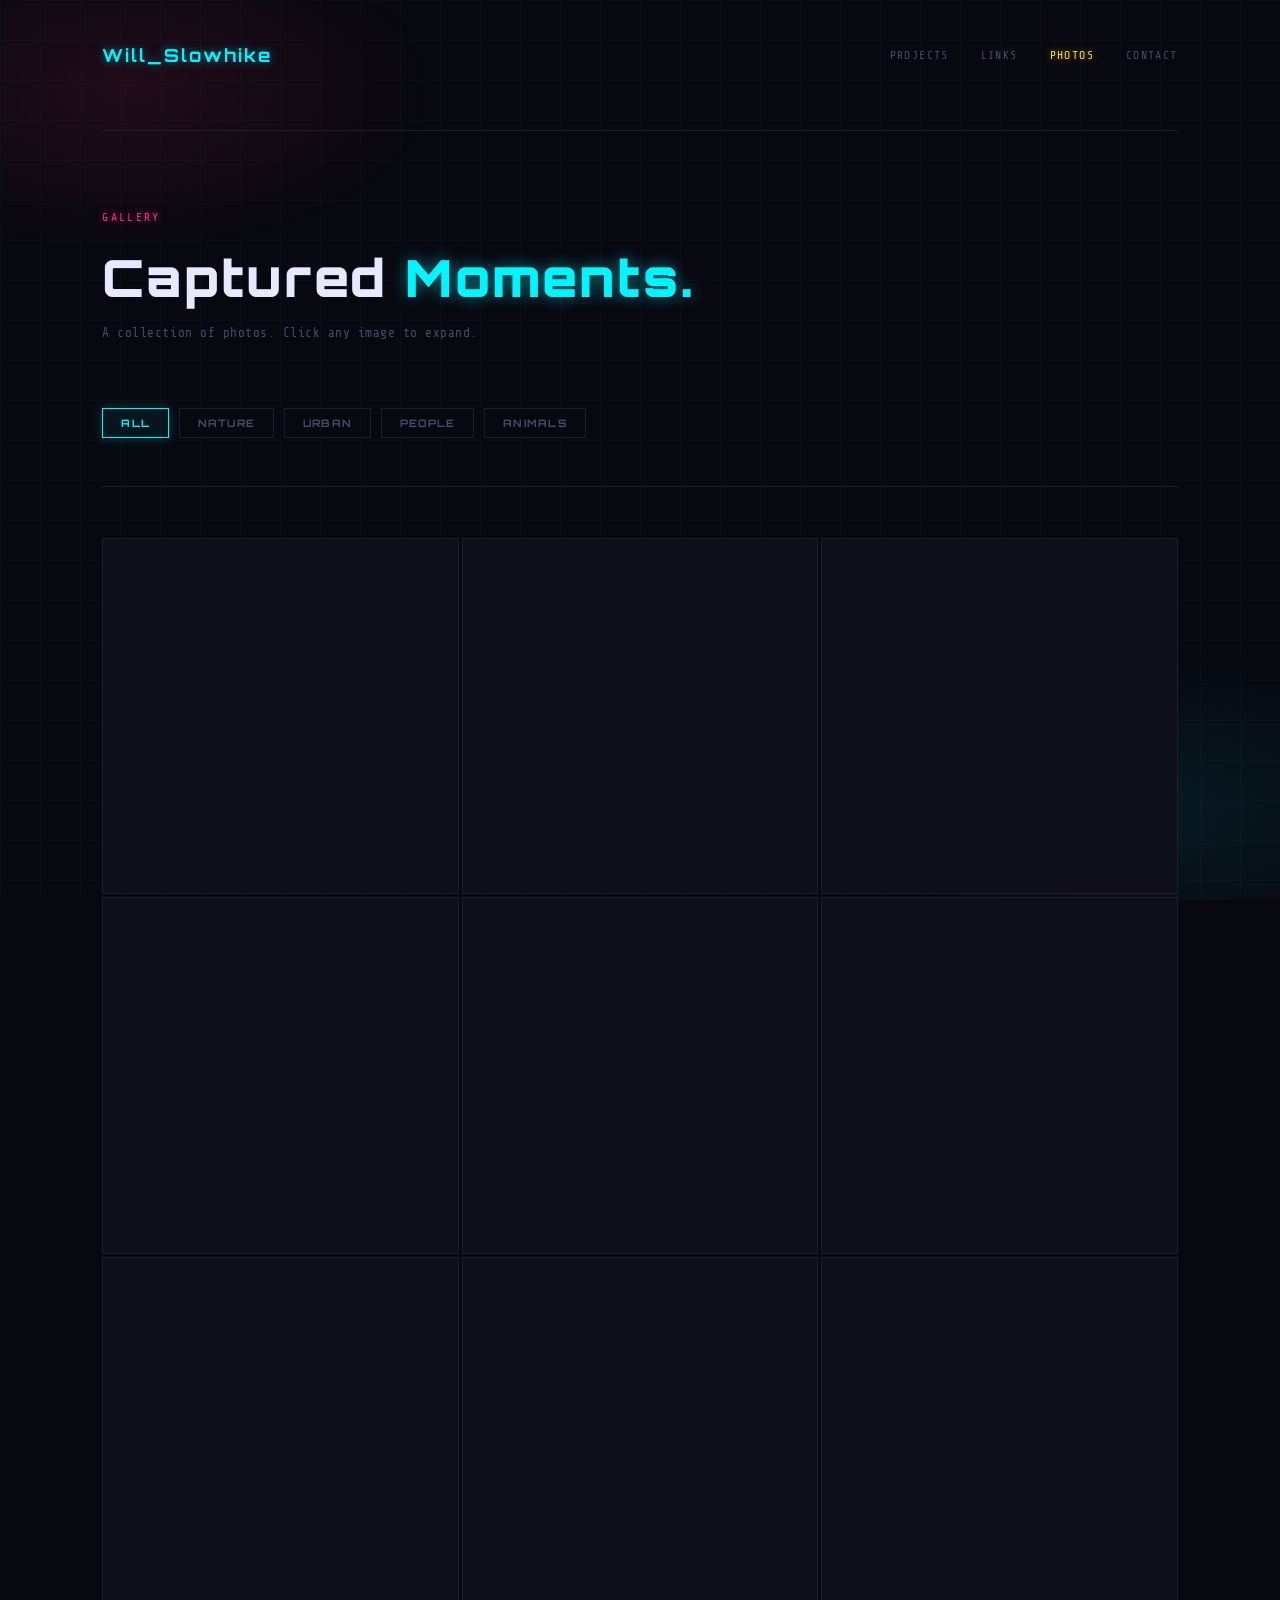
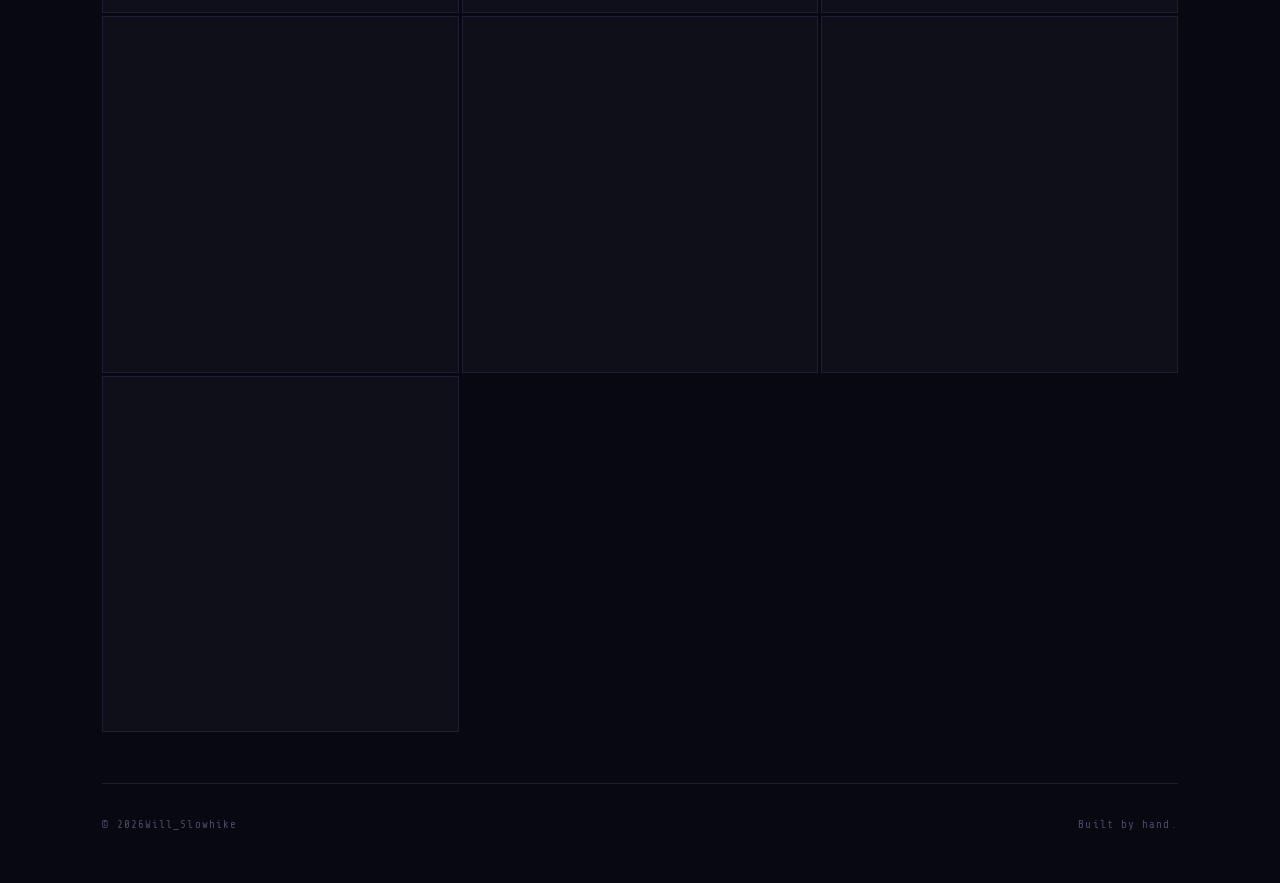
==== photos.html @ 3ff36a88 "Adjust EXIF layout: align gear and settings Update photos.html CSS to stop .exif-gear from stretchin" ====
<!DOCTYPE html>
<html lang="en">
<head>
  <meta charset="UTF-8" />
  <meta name="viewport" content="width=device-width, initial-scale=1.0" />
  <title>Photos — Will Slowhike</title>
  <link rel="preconnect" href="https://fonts.googleapis.com" />
  <link rel="preconnect" href="https://fonts.gstatic.com" crossorigin />
  <link href="https://fonts.googleapis.com/css2?family=Share+Tech+Mono&family=Orbitron:wght@400;700;900&display=swap" rel="stylesheet" />
  <style>
    *, *::before, *::after { box-sizing: border-box; margin: 0; padding: 0; }

    :root {
      --bg:      #080810;
      --surface: #0f0f1a;
      --border:  #1e1e32;
      --cyan:    #00f5ff;
      --pink:    #ff2d78;
      --yellow:  #ffe600;
      --green:   #39ff14;
      --text:    #e8e8ff;
      --dim:     #4a4a6a;
    }

    html { scroll-behavior: smooth; }

    body {
      background: var(--bg);
      color: var(--text);
      font-family: 'Share Tech Mono', monospace;
      font-size: clamp(13px, 1.1vw, 16px);
      line-height: 1.7;
      min-height: 100vh;
    }

    /* ── Animated grid ── */
    body::before {
      content: '';
      position: fixed;
      inset: 0;
      background-image:
        linear-gradient(rgba(0,245,255,0.03) 1px, transparent 1px),
        linear-gradient(90deg, rgba(0,245,255,0.03) 1px, transparent 1px);
      background-size: 40px 40px;
      animation: gridMove 20s linear infinite;
      pointer-events: none;
      z-index: 0;
    }

    /* ── Corner glow orbs ── */
    body::after {
      content: '';
      position: fixed;
      inset: 0;
      background:
        radial-gradient(ellipse 40% 30% at 10% 10%, rgba(255,45,120,0.10) 0%, transparent 60%),
        radial-gradient(ellipse 40% 30% at 90% 90%, rgba(0,245,255,0.08) 0%, transparent 60%);
      pointer-events: none;
      z-index: 0;
    }

    @keyframes gridMove {
      from { background-position: 0 0; }
      to   { background-position: 40px 40px; }
    }

    /* ── Layout ── */
    .site-wrapper {
      max-width: clamp(700px, 90vw, 1300px);
      margin: 0 auto;
      padding: 0 clamp(16px, 3vw, 48px);
      position: relative;
      z-index: 1;
    }

    /* ── Nav ── */
    nav {
      display: flex;
      justify-content: space-between;
      align-items: center;
      padding: 40px 0 60px;
      border-bottom: 1px solid var(--border);
      opacity: 0;
      animation: fadeUp 0.6s ease forwards;
    }

    .nav-name {
      font-family: 'Orbitron', monospace;
      font-size: clamp(14px, 1.4vw, 20px);
      font-weight: 700;
      letter-spacing: 0.12em;
      color: var(--cyan);
      text-decoration: none;
      text-shadow: 0 0 10px rgba(0,245,255,0.5);
    }

    .nav-links {
      display: flex;
      gap: clamp(16px, 2.5vw, 32px);
      list-style: none;
    }

    .nav-links a {
      color: var(--dim);
      text-decoration: none;
      font-size: clamp(10px, 0.9vw, 13px);
      letter-spacing: 0.12em;
      text-transform: uppercase;
      transition: color 0.2s, text-shadow 0.2s;
    }

    .nav-links a:hover {
      color: var(--cyan);
      text-shadow: 0 0 8px rgba(0,245,255,0.6);
    }

    .nav-links a.active {
      color: var(--yellow);
      text-shadow: 0 0 8px rgba(255,230,0,0.5);
    }

    /* ── Page header ── */
    .page-header {
      padding: clamp(40px, 6vw, 88px) 0 clamp(32px, 5vw, 64px);
      opacity: 0;
      animation: fadeUp 0.6s ease 0.1s forwards;
    }

    .page-label {
      font-size: clamp(10px, 0.9vw, 13px);
      letter-spacing: 0.2em;
      text-transform: uppercase;
      color: var(--pink);
      text-shadow: 0 0 8px rgba(255,45,120,0.6);
      margin-bottom: 20px;
    }

    .page-header h1 {
      font-family: 'Orbitron', monospace;
      font-size: clamp(24px, 4vw, 56px);
      font-weight: 900;
      letter-spacing: 0.04em;
      color: var(--text);
      line-height: 1.15;
      margin-bottom: 16px;
    }

    .page-header h1 em {
      font-style: normal;
      color: var(--cyan);
      text-shadow: 0 0 16px rgba(0,245,255,0.5);
    }

    .page-desc {
      font-size: clamp(12px, 1vw, 15px);
      color: var(--dim);
      letter-spacing: 0.04em;
    }

    /* ── Filter bar ── */
    .filter-bar {
      display: flex;
      gap: 10px;
      flex-wrap: wrap;
      padding: 0 0 48px;
      border-bottom: 1px solid var(--border);
      opacity: 0;
      animation: fadeUp 0.6s ease 0.2s forwards;
    }

    .filter-btn {
      font-family: 'Orbitron', monospace;
      font-size: clamp(9px, 0.8vw, 12px);
      font-weight: 700;
      letter-spacing: 0.12em;
      text-transform: uppercase;
      padding: clamp(5px, 0.6vw, 9px) clamp(12px, 1.4vw, 20px);
      border: 1px solid var(--border);
      background: transparent;
      color: var(--dim);
      cursor: pointer;
      transition: all 0.2s;
    }

    .filter-btn:hover {
      border-color: var(--cyan);
      color: var(--cyan);
      box-shadow: 0 0 10px rgba(0,245,255,0.2);
    }

    .filter-btn.active {
      border-color: var(--cyan);
      color: var(--cyan);
      background: rgba(0,245,255,0.06);
      box-shadow: 0 0 12px rgba(0,245,255,0.25);
    }

    /* ── Photo grid ── */
    .photo-grid {
      display: grid;
      grid-template-columns: repeat(auto-fill, minmax(clamp(180px, 25vw, 360px), 1fr));
      gap: 3px;
      padding: clamp(32px, 4vw, 56px) 0;
      opacity: 0;
      animation: fadeUp 0.6s ease 0.3s forwards;
    }

    /* Photo cell */
    .photo-item {
      position: relative;
      aspect-ratio: 1 / 1;
      overflow: hidden;
      cursor: pointer;
      background: var(--surface);
      border: 1px solid var(--border);
    }

    /* Top accent line */
    .photo-item::before {
      content: '';
      position: absolute;
      top: 0; left: 0; right: 0;
      height: 2px;
      background: linear-gradient(90deg, var(--pink), var(--cyan));
      opacity: 0;
      transition: opacity 0.25s;
      z-index: 2;
    }

    .photo-item:hover::before { opacity: 1; }

    .photo-item img {
      width: 100%;
      height: 100%;
      object-fit: cover;
      display: block;
      transition: transform 0.4s ease, filter 0.3s ease, opacity 0.4s ease;
      filter: brightness(0.85) saturate(0.9);
      opacity: 0;
    }

    .photo-item img.loaded {
      opacity: 1;
    }

    .photo-item:hover img {
      transform: scale(1.06);
      filter: brightness(1) saturate(1.1);
    }

    /* Hover overlay */
    .photo-overlay {
      position: absolute;
      inset: 0;
      background: linear-gradient(
        to top,
        rgba(8,8,16,0.85) 0%,
        rgba(8,8,16,0.2) 50%,
        transparent 100%
      );
      opacity: 0;
      transition: opacity 0.3s;
      z-index: 1;
      display: flex;
      flex-direction: column;
      justify-content: flex-end;
      padding: 20px;
    }

    .photo-item:hover .photo-overlay { opacity: 1; }

    .photo-title {
      font-family: 'Orbitron', monospace;
      font-size: clamp(10px, 0.9vw, 13px);
      font-weight: 700;
      letter-spacing: 0.1em;
      color: var(--text);
      margin-bottom: 4px;
    }

    .photo-meta {
      font-size: clamp(9px, 0.75vw, 11px);
      color: var(--cyan);
      letter-spacing: 0.08em;
      text-shadow: 0 0 6px rgba(0,245,255,0.5);
    }

    /* Placeholder cells (no image yet) */
    .photo-item.empty {
      display: flex;
      align-items: center;
      justify-content: center;
      flex-direction: column;
      gap: 10px;
      cursor: default;
      border: 1px dashed #1e1e32;
    }

    .photo-item.empty .placeholder-icon {
      font-size: 22px;
      opacity: 0.15;
    }

    .photo-item.empty .placeholder-text {
      font-size: 10px;
      letter-spacing: 0.1em;
      text-transform: uppercase;
      color: var(--dim);
      opacity: 0.4;
    }

    /* ── Lightbox ── */
    .lightbox {
      position: fixed;
      inset: 0;
      background: rgba(8,8,16,0.96);
      z-index: 100;
      display: flex;
      align-items: center;
      justify-content: center;
      opacity: 0;
      pointer-events: none;
      transition: opacity 0.3s;
    }

    .lightbox.open {
      opacity: 1;
      pointer-events: all;
    }

    .lightbox-inner {
      position: relative;
      max-width: 90vw;
      max-height: 90vh;
      display: flex;
      flex-direction: column;
      align-items: center;
      gap: 16px;
    }

    .lightbox-inner img {
      max-width: 90vw;
      max-height: 78vh;
      object-fit: contain;
      border: 1px solid var(--border);
      box-shadow: 0 0 60px rgba(0,245,255,0.1), 0 0 120px rgba(255,45,120,0.06);
    }

    .lightbox-caption {
      text-align: center;
    }

    .lightbox-caption .photo-title {
      font-size: clamp(12px, 1.1vw, 16px);
      margin-bottom: 4px;
    }

    .lightbox-close {
      position: fixed;
      top: 28px;
      right: 32px;
      font-family: 'Orbitron', monospace;
      font-size: clamp(10px, 0.9vw, 13px);
      font-weight: 700;
      letter-spacing: 0.12em;
      color: var(--dim);
      background: transparent;
      border: 1px solid var(--border);
      padding: 8px 14px;
      cursor: pointer;
      transition: all 0.2s;
    }

    .lightbox-close:hover {
      color: var(--pink);
      border-color: var(--pink);
      box-shadow: 0 0 12px rgba(255,45,120,0.3);
    }

    /* ── EXIF bar ── */
    .exif-bar {
      display: flex;
      align-items: stretch;
      justify-content: space-between;
      gap: 20px;
      flex-wrap: wrap;
      padding: 12px 20px;
      border: 1px solid var(--border);
      background: rgba(0,245,255,0.03);
      width: 100%;
      max-width: 900px;
    }

    .exif-group {
      display: flex;
      align-items: center;
      gap: 12px;
      flex-wrap: wrap;
      justify-content: center;
      min-width: 0;
    }

    .exif-gear {
      justify-content: flex-end;
      margin-left: auto;
      flex: 0 1 auto;
    }

    .exif-settings {
      flex: 0 1 auto;
      justify-content: flex-start;
    }

    .exif-item {
      display: flex;
      flex-direction: column;
      align-items: center;
      gap: 3px;
    }

    .exif-label {
      font-size: clamp(8px, 0.7vw, 11px);
      letter-spacing: 0.18em;
      color: var(--dim);
      text-transform: uppercase;
    }

    .exif-value {
      font-family: 'Orbitron', monospace;
      font-size: clamp(11px, 1vw, 14px);
      font-weight: 700;
      color: var(--cyan);
      text-shadow: 0 0 8px rgba(0,245,255,0.4);
      letter-spacing: 0.06em;
    }

    .exif-divider {
      color: var(--border);
      font-size: 16px;
      margin-top: 6px;
    }

    .exif-camera .exif-value {
      color: var(--yellow);
      text-shadow: 0 0 8px rgba(255,230,0,0.3);
      font-size: 11px;
    }

    @media (max-width: 560px) {
      .exif-divider { display: none; }
      .exif-bar {
        gap: 16px;
        justify-content: center;
      }
      .exif-group {
        justify-content: center;
      }
      .exif-gear {
        justify-content: center;
      }
    }

    /* ── Footer ── */
    footer {
      border-top: 1px solid var(--border);
      padding: 32px 0 48px;
      display: flex;
      justify-content: space-between;
      align-items: center;
      font-size: clamp(10px, 0.85vw, 13px);
      color: var(--dim);
      letter-spacing: 0.1em;
      opacity: 0;
      animation: fadeUp 0.6s ease 0.45s forwards;
    }

    /* ── Animations ── */
    @keyframes fadeUp {
      from { opacity: 0; transform: translateY(16px); }
      to   { opacity: 1; transform: translateY(0); }
    }

    /* ── Responsive ── */

    /* Tablet (600–900px) */
    @media (max-width: 900px) {
      nav { padding: 28px 0 40px; }
      .page-header { padding: 40px 0 32px; }
    }

    /* Mobile (below 600px) */
    @media (max-width: 600px) {
      nav {
        flex-direction: column;
        align-items: flex-start;
        gap: 16px;
        padding: 24px 0 32px;
      }
      .nav-links { gap: 14px; flex-wrap: wrap; }
      .exif-divider { display: none; }
      .exif-bar {
        gap: 16px;
        justify-content: center;
      }
      .exif-group {
        justify-content: center;
      }
      .exif-gear {
        justify-content: center;
      }
    }
  </style>
</head>
<body>

  <div class="site-wrapper">

    <!-- Nav -->
    <nav>
      <a class="nav-name" href="index.html">Will_Slowhike</a>
      <ul class="nav-links">
        <li><a href="index.html#projects">Projects</a></li>
        <li><a href="index.html#links">Links</a></li>
        <li><a href="photos.html" class="active">Photos</a></li>
        <li><a href="index.html#contact">Contact</a></li>

      </ul>
    </nav>

    <!-- Page header -->
    <div class="page-header">
      <p class="page-label">Gallery</p>
      <h1>Captured <em>Moments.</em></h1>
      <p class="page-desc">A collection of photos. Click any image to expand.</p>
    </div>

    <!-- Filter bar -->
    <!-- Add or remove filter buttons to match your photo categories -->
    <div class="filter-bar">
      <button class="filter-btn active" data-filter="all">All</button>
      <button class="filter-btn" data-filter="nature">Nature</button>
      <button class="filter-btn" data-filter="urban">Urban</button>
      <button class="filter-btn" data-filter="people">People</button>
      <button class="filter-btn" data-filter="animals">Animals</button>

    </div>

    <!-- Photo grid -->
    <!-- To add a photo: copy one .photo-item block, set the src, title, date, and data-category -->
    <div class="photo-grid" id="photoGrid">

      <!-- Photo 1 -->
      <!-- data-aperture, data-shutter, data-iso, data-focal, data-camera: fill in your settings -->
      <div class="photo-item" data-category="nature" data-title="Your Title" data-date="2025"
          data-aperture="f/2.8" data-shutter="1/500s" data-iso="ISO 100" data-focal="50mm" data-camera="Sony A6700 · Tamron 18-300mm F3.5-6.3 Di III-A">
        <img src="Photos/DSC0843.jpg" alt="Your Title" loading="lazy" />
        <div class="photo-overlay">
          <p class="photo-title">Your Title</p>
          <p class="photo-meta">2025 · Nature</p>
        </div>
      </div>
      <!-- Photo 2 -->
      <div class="photo-item" data-category="urban" data-title="Your Title" data-date="2025"
           data-aperture="f/2.8" data-shutter="1/500s" data-iso="ISO 100" data-focal="50mm" data-camera="Sony A6700 · Tamron 18-300mm F3.5-6.3 Di III-A">
        <img src="Photos/DSC0864.jpg" alt="Your Title" loading="lazy" />
        <div class="photo-overlay">
          <p class="photo-title">Your Title</p>
          <p class="photo-meta">2025 · Urban</p>
        </div>
      </div>
      <!-- Photo 3 -->
      <div class="photo-item" data-category="people" data-title="Your Title" data-date="2025"
           data-aperture="f/2.8" data-shutter="1/500s" data-iso="ISO 100" data-focal="50mm" data-camera="Sony A6700 · Tamron 18-300mm F3.5-6.3 Di III-A">
        <img src="Photos/DSC0869.jpg" alt="Your Title" loading="lazy" />
        <div class="photo-overlay">
          <p class="photo-title">Your Title</p>
          <p class="photo-meta">2025 · People</p>
        </div>
      </div>
      <!-- Photo 4 -->
      <div class="photo-item" data-category="nature" data-title="Your Title" data-date="2025"
           data-aperture="f/2.8" data-shutter="1/500s" data-iso="ISO 100" data-focal="50mm" data-camera="Sony A6700 · Tamron 18-300mm F3.5-6.3 Di III-A">
        <img src="Photos/DSC0901.jpg" alt="Your Title" loading="lazy" />
        <div class="photo-overlay">
          <p class="photo-title">Your Title</p>
          <p class="photo-meta">2025 · Nature</p>
        </div>
      </div>
      <!-- Photo 5 -->
      <div class="photo-item" data-category="urban" data-title="Your Title" data-date="2025"
           data-aperture="f/2.8" data-shutter="1/500s" data-iso="ISO 100" data-focal="50mm" data-camera="Sony A6700 · Tamron 18-300mm F3.5-6.3 Di III-A">
        <img src="Photos/DSC0944.jpg" alt="Your Title" loading="lazy" />
        <div class="photo-overlay">
          <p class="photo-title">Your Title</p>
          <p class="photo-meta">2025 · Urban</p>
        </div>
      </div>
      <!-- Photo 6 -->
      <div class="photo-item" data-category="people" data-title="Your Title" data-date="2025"
           data-aperture="f/2.8" data-shutter="1/500s" data-iso="ISO 100" data-focal="50mm" data-camera="Sony A6700 · Tamron 18-300mm F3.5-6.3 Di III-A">
        <img src="Photos/DSC0957.jpg" alt="Your Title" loading="lazy" />
        <div class="photo-overlay">
          <p class="photo-title">Your Title</p>
          <p class="photo-meta">2025 · People</p>
        </div>
      </div>
      <!-- Photo 7 -->
            <div class="photo-item" data-category="urban" data-title="Your Title" data-date="2025"
           data-aperture="f/2.8" data-shutter="1/500s" data-iso="ISO 100" data-focal="50mm" data-camera="Sony A6700 · Tamron 18-300mm F3.5-6.3 Di III-A">
        <img src="Photos/DSC1054.jpg" alt="Your Title" loading="lazy" />
        <div class="photo-overlay">
          <p class="photo-title">Your Title</p>
          <p class="photo-meta">2025 · Urban</p>
        </div>
      </div>
      <!-- Photo 8 -->
            <div class="photo-item" data-category="urban" data-title="Your Title" data-date="2025"
           data-aperture="f/2.8" data-shutter="1/500s" data-iso="ISO 100" data-focal="50mm" data-camera="Sony A6700 · Tamron 18-300mm F3.5-6.3 Di III-A">
        <img src="Photos/DSC1091.jpg" alt="Your Title" loading="lazy" />
        <div class="photo-overlay">
          <p class="photo-title">Your Title</p>
          <p class="photo-meta">2025 · Urban</p>
        </div>
      </div>
      <!-- Photo 9 -->
            <div class="photo-item" data-category="urban" data-title="Your Title" data-date="2025"
           data-aperture="f/2.8" data-shutter="1/500s" data-iso="ISO 100" data-focal="50mm" data-camera="Sony A6700 · Tamron 18-300mm F3.5-6.3 Di III-A">
        <img src="Photos/DSC1140.jpg" alt="Your Title" loading="lazy" />
        <div class="photo-overlay">
          <p class="photo-title">Your Title</p>
          <p class="photo-meta">2025 · Urban</p>
        </div>
      </div>
      <!-- Photo 10 -->
            <div class="photo-item" data-category="urban" data-title="Your Title" data-date="2025"
           data-aperture="f/2.8" data-shutter="1/500s" data-iso="ISO 100" data-focal="50mm" data-camera="Sony A6700 · Tamron 18-300mm F3.5-6.3 Di III-A">
        <img src="Photos/DSC1178.jpg" alt="Your Title" loading="lazy" />
        <div class="photo-overlay">
          <p class="photo-title">Your Title</p>
          <p class="photo-meta">2025 · Urban</p>
        </div>
      </div>
      <!-- Photo 11 -->
            <div class="photo-item" data-category="urban" data-title="Your Title" data-date="2025"
           data-aperture="f/2.8" data-shutter="1/500s" data-iso="ISO 100" data-focal="50mm" data-camera="Sony A6700 · Tamron 18-300mm F3.5-6.3 Di III-A">
        <img src="Photos/DSC1241.jpg" alt="Your Title" loading="lazy" />
        <div class="photo-overlay">
          <p class="photo-title">Your Title</p>
          <p class="photo-meta">2025 · Urban</p>
        </div>
      </div>
      <!-- Photo 12 -->
            <div class="photo-item" data-category="urban" data-title="Your Title" data-date="2025"
           data-aperture="f/2.8" data-shutter="1/500s" data-iso="ISO 100" data-focal="50mm" data-camera="Sony A6700 · Tamron 18-300mm F3.5-6.3 Di III-A">
        <img src="Photos/DSC1261.jpg" alt="Your Title" loading="lazy" />
        <div class="photo-overlay">
          <p class="photo-title">Your Title</p>
          <p class="photo-meta">2025 · Urban</p>
        </div>
      </div>
      <!-- Photo 13 -->
            <div class="photo-item" data-category="people" data-title="Your Title" data-date="2025"
           data-aperture="f/2.8" data-shutter="1/500s" data-iso="ISO 100" data-focal="50mm" data-camera="Sony A6700 · Tamron 18-300mm F3.5-6.3 Di III-A">
        <img src="Photos/example.jpg" alt="Your Title" loading="lazy" />
        <div class="photo-overlay">
          <p class="photo-title">Your Title</p>
          <p class="photo-meta">2025 · People</p>
        </div>
      </div>
      <!-- Add more photos above this line -->

    </div>

    <!-- Footer -->
    <footer>
      <span>© <span id="year"></span>Will_Slowhike</span>
      <span>Built by hand.</span>
    </footer>

  </div>

  <!-- Lightbox -->
  <div class="lightbox" id="lightbox">
    <button class="lightbox-close" id="lightboxClose">ESC / CLOSE</button>
    <div class="lightbox-inner">
      <img src="" alt="" id="lightboxImg" />
      <div class="lightbox-caption">
        <p class="photo-title" id="lightboxTitle"></p>
        <p class="photo-meta" id="lightboxMeta"></p>
      </div>
      <!-- Camera settings panel -->
      <div class="exif-bar" id="lightboxExif">
        <div class="exif-group exif-settings">
          <span class="exif-item"><span class="exif-label">APERTURE</span><span class="exif-value" id="exifAperture">—</span></span>
          <span class="exif-divider">·</span>
          <span class="exif-item"><span class="exif-label">SHUTTER</span><span class="exif-value" id="exifShutter">—</span></span>
          <span class="exif-divider">·</span>
          <span class="exif-item"><span class="exif-label">ISO</span><span class="exif-value" id="exifIso">—</span></span>
          <span class="exif-divider">·</span>
          <span class="exif-item"><span class="exif-label">FOCAL</span><span class="exif-value" id="exifFocal">—</span></span>
        </div>
        <div class="exif-group exif-gear">
          <span class="exif-item exif-camera"><span class="exif-label">CAMERA / LENS</span><span class="exif-value" id="exifCamera">—</span></span>
        </div>
      </div>
    </div>
  </div>

  <script>
    // ── Image fade-in on load ──
    document.querySelectorAll('.photo-item img').forEach(img => {
      if (img.complete) {
        img.classList.add('loaded');
      } else {
        img.addEventListener('load', () => img.classList.add('loaded'));
      }
    });

    // ── Copyright year ──
    document.getElementById('year').textContent = new Date().getFullYear();

    // ── Filter buttons ──
    const filterBtns = document.querySelectorAll('.filter-btn');
    const photoItems = document.querySelectorAll('.photo-item');

    filterBtns.forEach(btn => {
      btn.addEventListener('click', () => {
        filterBtns.forEach(b => b.classList.remove('active'));
        btn.classList.add('active');

        const filter = btn.dataset.filter;
        photoItems.forEach(item => {
          const match = filter === 'all' || item.dataset.category === filter;
          item.style.display = match ? '' : 'none';
        });
      });
    });

    // ── Lightbox ──
    const lightbox      = document.getElementById('lightbox');
    const lightboxImg   = document.getElementById('lightboxImg');
    const lightboxTitle = document.getElementById('lightboxTitle');
    const lightboxMeta  = document.getElementById('lightboxMeta');
    const lightboxClose = document.getElementById('lightboxClose');

    // EXIF fields
    const exifAperture = document.getElementById('exifAperture');
    const exifShutter  = document.getElementById('exifShutter');
    const exifIso      = document.getElementById('exifIso');
    const exifFocal    = document.getElementById('exifFocal');
    const exifCamera   = document.getElementById('exifCamera');

    photoItems.forEach(item => {
      if (item.classList.contains('empty')) return;
      item.addEventListener('click', () => {
        const img = item.querySelector('img');
        const d   = item.dataset;

        lightboxImg.src           = img.src;
        lightboxImg.alt           = img.alt;
        lightboxTitle.textContent = d.title || '';
        lightboxMeta.textContent  = item.querySelector('.photo-meta')?.textContent || '';

        // Populate EXIF
        exifAperture.textContent = d.aperture || '—';
        exifShutter.textContent  = d.shutter  || '—';
        exifIso.textContent      = d.iso      || '—';
        exifFocal.textContent    = d.focal    || '—';
        exifCamera.textContent   = d.camera   || '—';

        lightbox.classList.add('open');
        document.body.style.overflow = 'hidden';
      });
    });

    function closeLightbox() {
      lightbox.classList.remove('open');
      document.body.style.overflow = '';
    }

    lightboxClose.addEventListener('click', closeLightbox);
    lightbox.addEventListener('click', e => {
      if (e.target === lightbox) closeLightbox();
    });
    document.addEventListener('keydown', e => {
      if (e.key === 'Escape') closeLightbox();
    });
  </script>

</body>
</html>
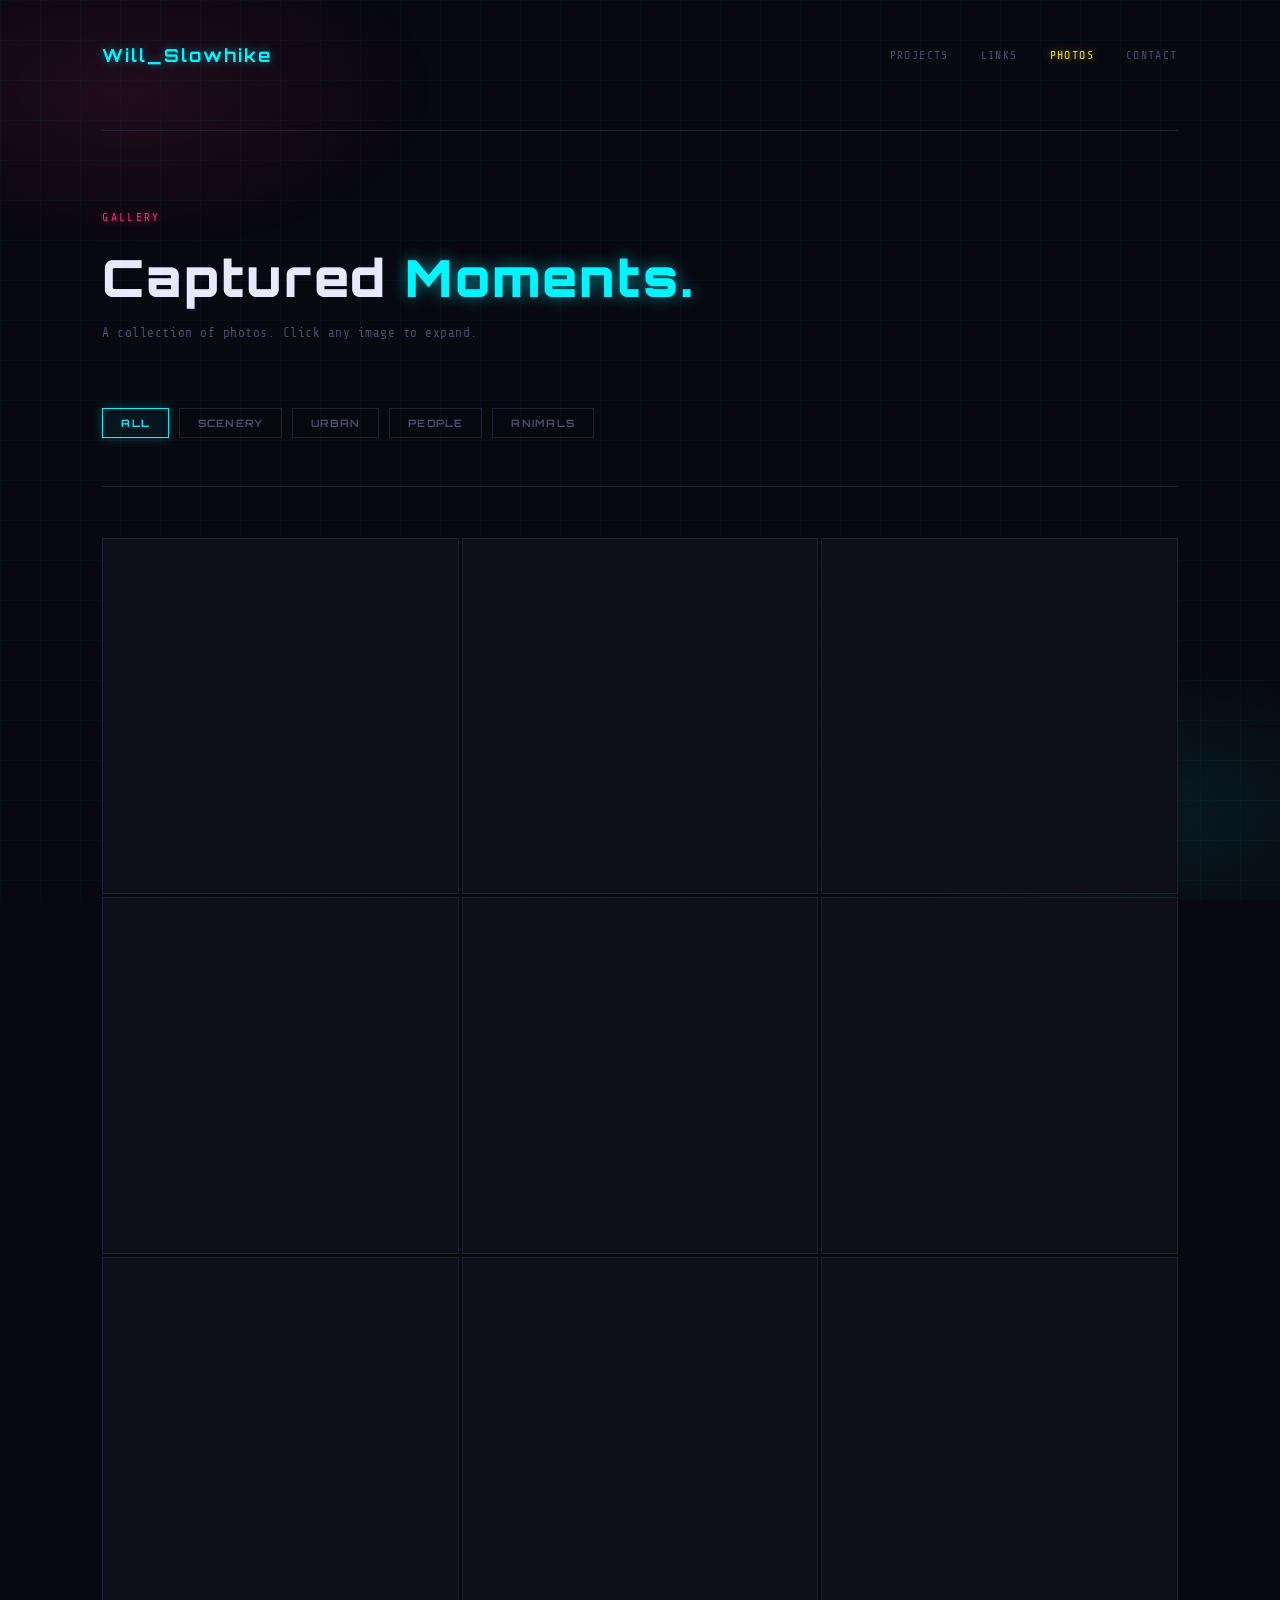
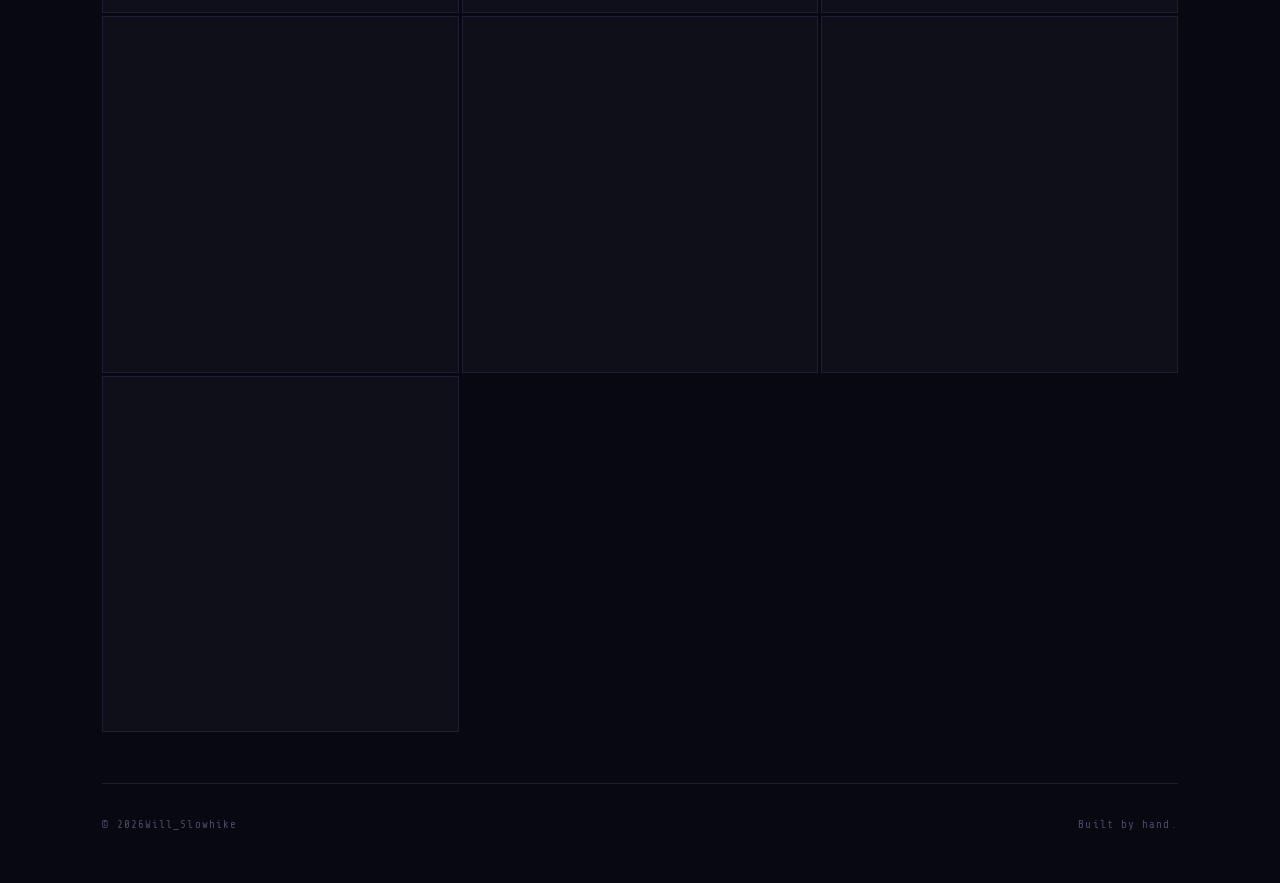
==== commit 14f4f671: "Rename Nature filter to Scenery; update titles Update photos.html to standardize category naming and" ====
--- a/photos.html
+++ b/photos.html
@@ -538,7 +538,7 @@
     <!-- Add or remove filter buttons to match your photo categories -->
     <div class="filter-bar">
       <button class="filter-btn active" data-filter="all">All</button>
-      <button class="filter-btn" data-filter="nature">Nature</button>
+      <button class="filter-btn" data-filter="Scenery">Scenery</button>
       <button class="filter-btn" data-filter="urban">Urban</button>
       <button class="filter-btn" data-filter="people">People</button>
       <button class="filter-btn" data-filter="animals">Animals</button>
@@ -556,7 +556,7 @@
         <img src="Photos/DSC0843.jpg" alt="Your Title" loading="lazy" />
         <div class="photo-overlay">
           <p class="photo-title">Your Title</p>
-          <p class="photo-meta">2025 · Nature</p>
+          <p class="photo-meta">2025 · Scenery</p>
         </div>
       </div>
       <!-- Photo 2 -->
@@ -565,7 +565,7 @@
         <img src="Photos/DSC0864.jpg" alt="Your Title" loading="lazy" />
         <div class="photo-overlay">
           <p class="photo-title">Your Title</p>
-          <p class="photo-meta">2025 · Urban</p>
+          <p class="photo-meta">2025 · Scenery</p>
         </div>
       </div>
       <!-- Photo 3 -->
@@ -574,7 +574,7 @@
         <img src="Photos/DSC0869.jpg" alt="Your Title" loading="lazy" />
         <div class="photo-overlay">
           <p class="photo-title">Your Title</p>
-          <p class="photo-meta">2025 · People</p>
+          <p class="photo-meta">2025 · Scenery</p>
         </div>
       </div>
       <!-- Photo 4 -->
@@ -583,7 +583,7 @@
         <img src="Photos/DSC0901.jpg" alt="Your Title" loading="lazy" />
         <div class="photo-overlay">
           <p class="photo-title">Your Title</p>
-          <p class="photo-meta">2025 · Nature</p>
+          <p class="photo-meta">2025 · Scenery</p>
         </div>
       </div>
       <!-- Photo 5 -->
@@ -592,7 +592,7 @@
         <img src="Photos/DSC0944.jpg" alt="Your Title" loading="lazy" />
         <div class="photo-overlay">
           <p class="photo-title">Your Title</p>
-          <p class="photo-meta">2025 · Urban</p>
+          <p class="photo-meta">2025 · Scenery</p>
         </div>
       </div>
       <!-- Photo 6 -->
@@ -601,7 +601,7 @@
         <img src="Photos/DSC0957.jpg" alt="Your Title" loading="lazy" />
         <div class="photo-overlay">
           <p class="photo-title">Your Title</p>
-          <p class="photo-meta">2025 · People</p>
+          <p class="photo-meta">2025 · Scenery</p>
         </div>
       </div>
       <!-- Photo 7 -->
@@ -641,20 +641,20 @@
         </div>
       </div>
       <!-- Photo 11 -->
-            <div class="photo-item" data-category="urban" data-title="Your Title" data-date="2025"
-           data-aperture="f/2.8" data-shutter="1/500s" data-iso="ISO 100" data-focal="50mm" data-camera="Sony A6700 · Tamron 18-300mm F3.5-6.3 Di III-A">
-        <img src="Photos/DSC1241.jpg" alt="Your Title" loading="lazy" />
-        <div class="photo-overlay">
-          <p class="photo-title">Your Title</p>
+            <div class="photo-item" data-category="urban" data-title="The Bund @ Shanghai" data-date="2025"
+           data-aperture="f/2.8" data-shutter="1/500s" data-iso="ISO 100" data-focal="50mm" data-camera="Sony A6700 · Tamron 18-300mm F3.5-6.3 Di III-A">
+        <img src="Photos/DSC1241.jpg" alt="The Bund @ Shanghai" loading="lazy" />
+        <div class="photo-overlay">
+          <p class="photo-title">The Bund @ Shanghai</p>
           <p class="photo-meta">2025 · Urban</p>
         </div>
       </div>
       <!-- Photo 12 -->
-            <div class="photo-item" data-category="urban" data-title="Your Title" data-date="2025"
-           data-aperture="f/2.8" data-shutter="1/500s" data-iso="ISO 100" data-focal="50mm" data-camera="Sony A6700 · Tamron 18-300mm F3.5-6.3 Di III-A">
-        <img src="Photos/DSC1261.jpg" alt="Your Title" loading="lazy" />
-        <div class="photo-overlay">
-          <p class="photo-title">Your Title</p>
+            <div class="photo-item" data-category="urban" data-title="The Bund @ Shanghai" data-date="2025"
+           data-aperture="f/2.8" data-shutter="1/500s" data-iso="ISO 100" data-focal="50mm" data-camera="Sony A6700 · Tamron 18-300mm F3.5-6.3 Di III-A">
+        <img src="Photos/DSC1261.jpg" alt="The Bund @ Shanghai" loading="lazy" />
+        <div class="photo-overlay">
+          <p class="photo-title">The Bund @ Shanghai</p>
           <p class="photo-meta">2025 · Urban</p>
         </div>
       </div>
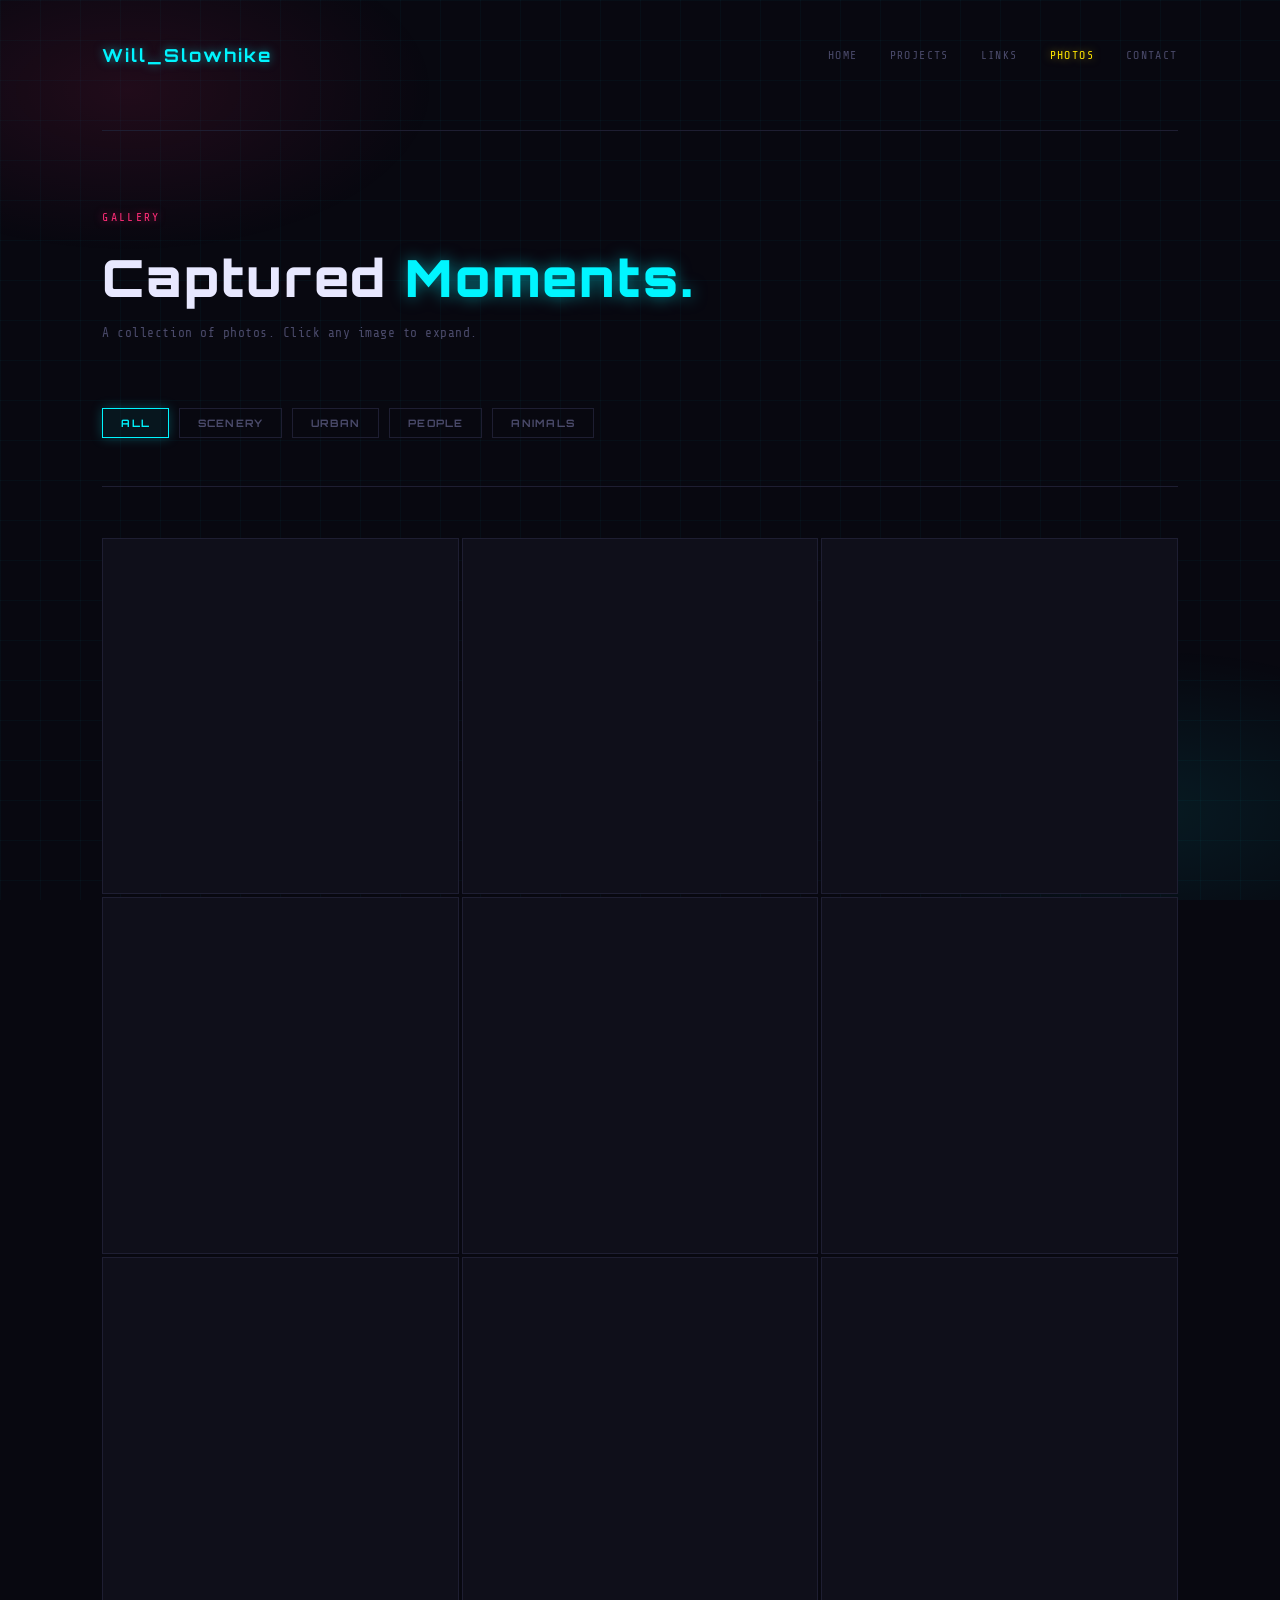
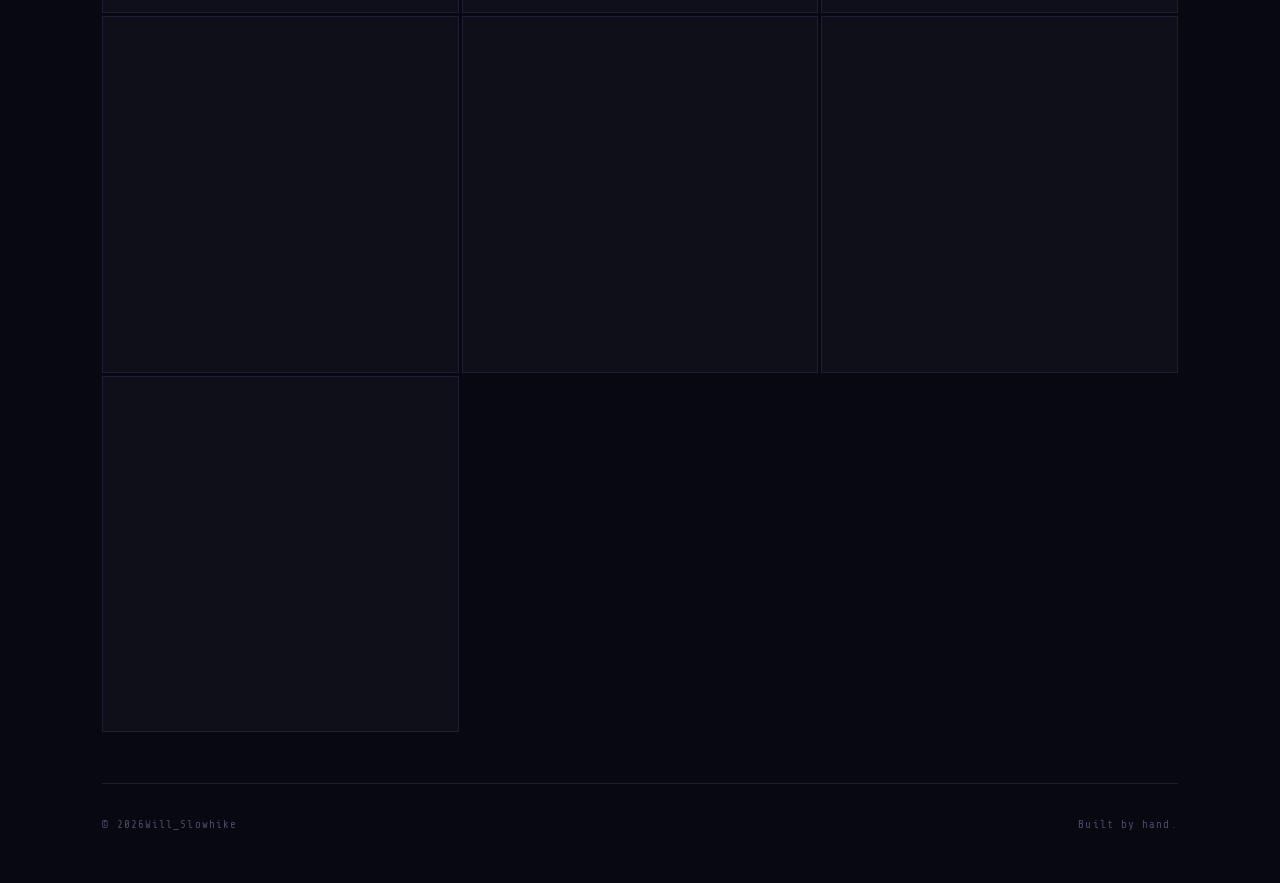
==== commit abbf2759: "Add contact page; update project links and nav Add a new contact.html file. Update index.html to rep" ====
--- a/photos.html
+++ b/photos.html
@@ -519,6 +519,7 @@
     <nav>
       <a class="nav-name" href="index.html">Will_Slowhike</a>
       <ul class="nav-links">
+        <li><a href="index.html">Home</a></li>
         <li><a href="index.html#projects">Projects</a></li>
         <li><a href="index.html#links">Links</a></li>
         <li><a href="photos.html" class="active">Photos</a></li>
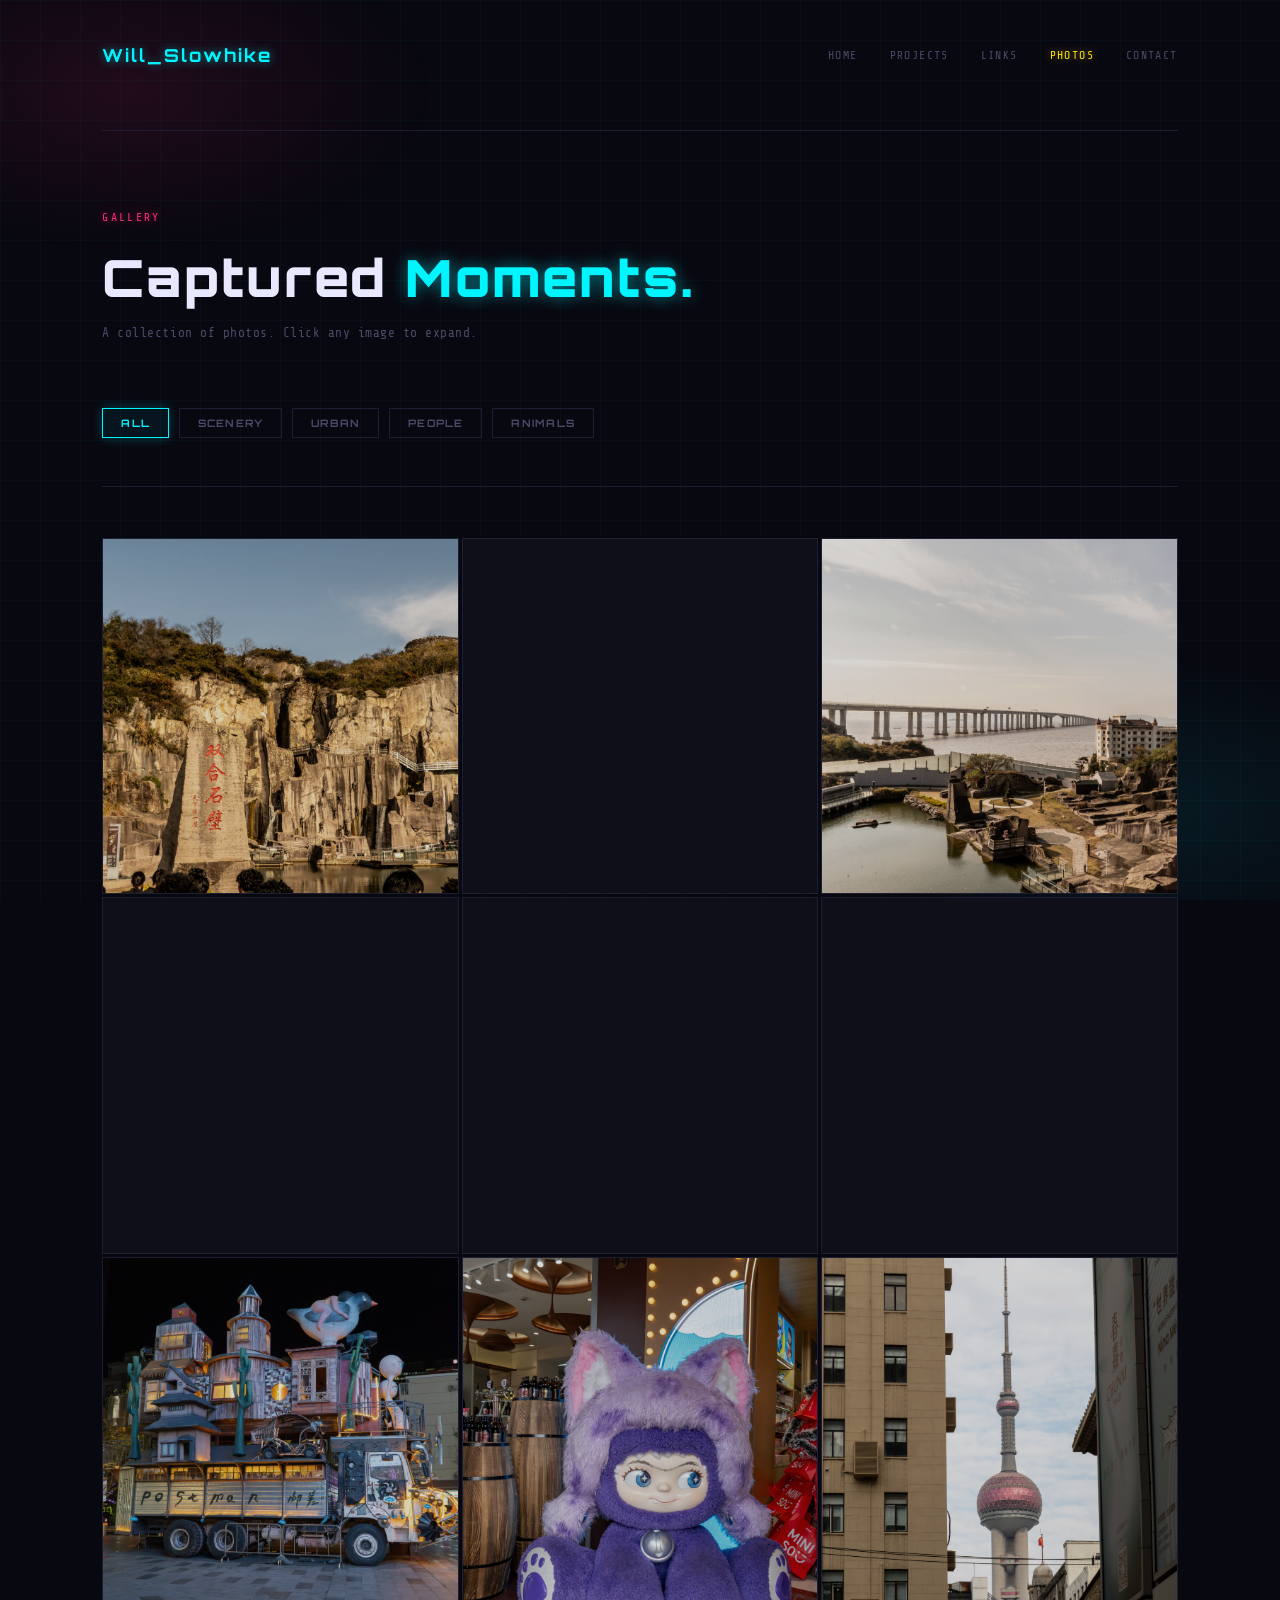
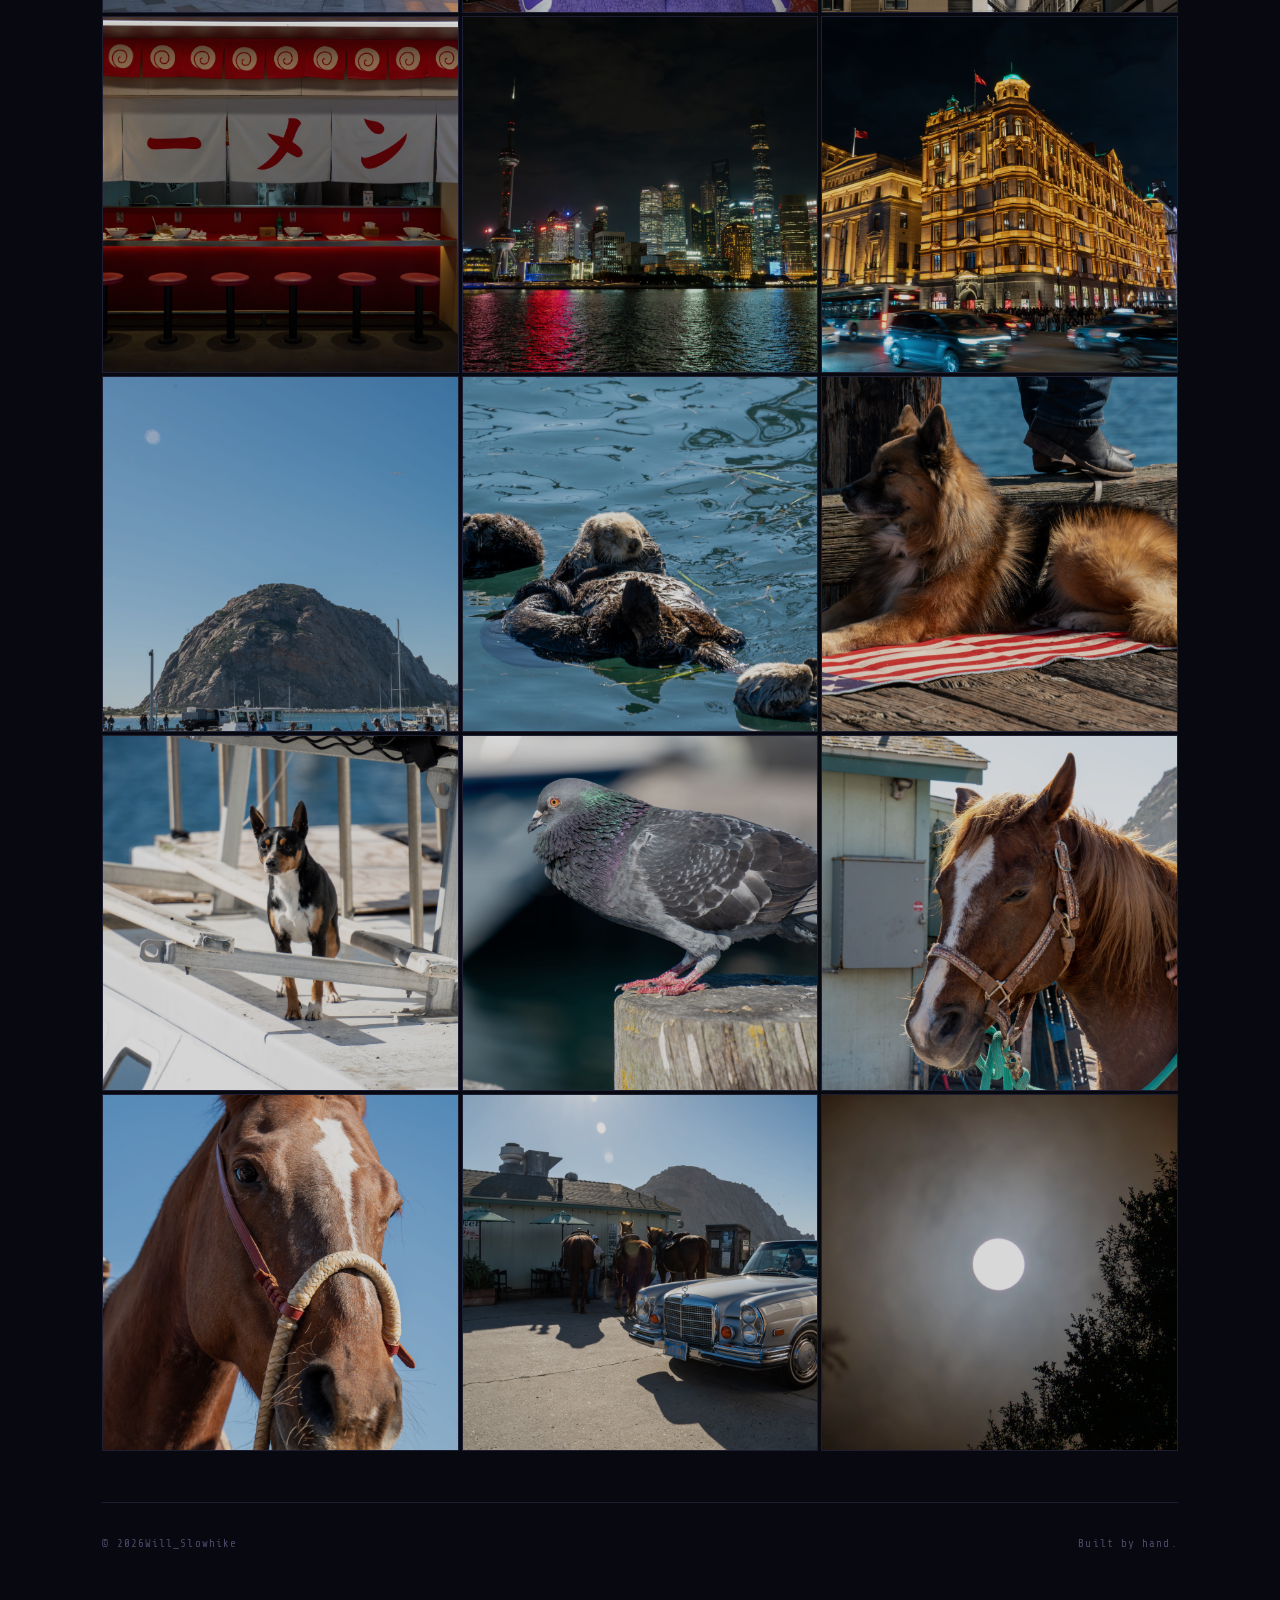
==== commit e9412d70: "Move photos into camera folders and update gallery Organize photo assets by camera: add A6100 Photos" ====
--- a/photos.html
+++ b/photos.html
@@ -539,7 +539,7 @@
     <!-- Add or remove filter buttons to match your photo categories -->
     <div class="filter-bar">
       <button class="filter-btn active" data-filter="all">All</button>
-      <button class="filter-btn" data-filter="Scenery">Scenery</button>
+      <button class="filter-btn" data-filter="scenery">Scenery</button>
       <button class="filter-btn" data-filter="urban">Urban</button>
       <button class="filter-btn" data-filter="people">People</button>
       <button class="filter-btn" data-filter="animals">Animals</button>
@@ -552,120 +552,196 @@
 
       <!-- Photo 1 -->
       <!-- data-aperture, data-shutter, data-iso, data-focal, data-camera: fill in your settings -->
-      <div class="photo-item" data-category="nature" data-title="Your Title" data-date="2025"
-          data-aperture="f/2.8" data-shutter="1/500s" data-iso="ISO 100" data-focal="50mm" data-camera="Sony A6700 · Tamron 18-300mm F3.5-6.3 Di III-A">
-        <img src="Photos/DSC0843.jpg" alt="Your Title" loading="lazy" />
+      <div class="photo-item" data-category="scenery" data-title="Your Title" data-date="December 18, 2025"
+          data-aperture="f/18" data-shutter="1/200s" data-iso="ISO 400" data-focal="24mm" data-camera="Sony A6100 · Tamron 18-300mm F3.5-6.3 Di III-A">
+        <img src="A6100 Photos/DSC0843.jpg" alt="Your Title" loading="lazy" />
         <div class="photo-overlay">
           <p class="photo-title">Your Title</p>
-          <p class="photo-meta">2025 · Scenery</p>
+          <p class="photo-meta">December 18, 2025 · Scenery</p>
         </div>
       </div>
       <!-- Photo 2 -->
-      <div class="photo-item" data-category="urban" data-title="Your Title" data-date="2025"
-           data-aperture="f/2.8" data-shutter="1/500s" data-iso="ISO 100" data-focal="50mm" data-camera="Sony A6700 · Tamron 18-300mm F3.5-6.3 Di III-A">
-        <img src="Photos/DSC0864.jpg" alt="Your Title" loading="lazy" />
+      <div class="photo-item" data-category="scenery" data-title="Your Title" data-date="December 18, 2025"
+           data-aperture="f/2.8" data-shutter="1/500s" data-iso="ISO 100" data-focal="50mm" data-camera="Sony A6100 · Tamron 18-300mm F3.5-6.3 Di III-A">
+        <img src="A6100 Photos/DSC0864.jpg" alt="Your Title" loading="lazy" />
         <div class="photo-overlay">
           <p class="photo-title">Your Title</p>
-          <p class="photo-meta">2025 · Scenery</p>
+          <p class="photo-meta">December 18, 2025 · Scenery</p>
         </div>
       </div>
       <!-- Photo 3 -->
-      <div class="photo-item" data-category="people" data-title="Your Title" data-date="2025"
-           data-aperture="f/2.8" data-shutter="1/500s" data-iso="ISO 100" data-focal="50mm" data-camera="Sony A6700 · Tamron 18-300mm F3.5-6.3 Di III-A">
-        <img src="Photos/DSC0869.jpg" alt="Your Title" loading="lazy" />
+      <div class="photo-item" data-category="scenery" data-title="Your Title" data-date="December 18, 2025"
+           data-aperture="f/2.8" data-shutter="1/500s" data-iso="ISO 100" data-focal="50mm" data-camera="Sony A6100 · Tamron 18-300mm F3.5-6.3 Di III-A">
+        <img src="A6100 Photos/DSC0869.jpg" alt="Your Title" loading="lazy" />
         <div class="photo-overlay">
           <p class="photo-title">Your Title</p>
-          <p class="photo-meta">2025 · Scenery</p>
+          <p class="photo-meta">December 18, 2025 · Scenery</p>
         </div>
       </div>
       <!-- Photo 4 -->
-      <div class="photo-item" data-category="nature" data-title="Your Title" data-date="2025"
-           data-aperture="f/2.8" data-shutter="1/500s" data-iso="ISO 100" data-focal="50mm" data-camera="Sony A6700 · Tamron 18-300mm F3.5-6.3 Di III-A">
-        <img src="Photos/DSC0901.jpg" alt="Your Title" loading="lazy" />
+      <div class="photo-item" data-category="scenery" data-title="Your Title" data-date="December 18, 2025"
+           data-aperture="f/2.8" data-shutter="1/500s" data-iso="ISO 100" data-focal="50mm" data-camera="Sony A6100 · Tamron 18-300mm F3.5-6.3 Di III-A">
+        <img src="A6100 Photos/DSC0901.jpg" alt="Your Title" loading="lazy" />
         <div class="photo-overlay">
           <p class="photo-title">Your Title</p>
-          <p class="photo-meta">2025 · Scenery</p>
+          <p class="photo-meta">December 18, 2025 · Scenery</p>
         </div>
       </div>
       <!-- Photo 5 -->
-      <div class="photo-item" data-category="urban" data-title="Your Title" data-date="2025"
-           data-aperture="f/2.8" data-shutter="1/500s" data-iso="ISO 100" data-focal="50mm" data-camera="Sony A6700 · Tamron 18-300mm F3.5-6.3 Di III-A">
-        <img src="Photos/DSC0944.jpg" alt="Your Title" loading="lazy" />
+      <div class="photo-item" data-category="scenery" data-title="Your Title" data-date="December 19, 2025"
+           data-aperture="f/2.8" data-shutter="1/500s" data-iso="ISO 100" data-focal="50mm" data-camera="Sony A6100 · Tamron 18-300mm F3.5-6.3 Di III-A">
+        <img src="A6100 Photos/DSC0944.jpg" alt="Your Title" loading="lazy" />
         <div class="photo-overlay">
           <p class="photo-title">Your Title</p>
-          <p class="photo-meta">2025 · Scenery</p>
+          <p class="photo-meta">December 19, 2025 · Scenery</p>
         </div>
       </div>
       <!-- Photo 6 -->
-      <div class="photo-item" data-category="people" data-title="Your Title" data-date="2025"
-           data-aperture="f/2.8" data-shutter="1/500s" data-iso="ISO 100" data-focal="50mm" data-camera="Sony A6700 · Tamron 18-300mm F3.5-6.3 Di III-A">
-        <img src="Photos/DSC0957.jpg" alt="Your Title" loading="lazy" />
+      <div class="photo-item" data-category="scenery" data-title="Your Title" data-date="December 19, 2025"
+           data-aperture="f/2.8" data-shutter="1/500s" data-iso="ISO 100" data-focal="50mm" data-camera="Sony A6100 · Tamron 18-300mm F3.5-6.3 Di III-A">
+        <img src="A6100 Photos/DSC0957.jpg" alt="Your Title" loading="lazy" />
         <div class="photo-overlay">
           <p class="photo-title">Your Title</p>
-          <p class="photo-meta">2025 · Scenery</p>
+          <p class="photo-meta">December 19, 2025 · Scenery</p>
         </div>
       </div>
       <!-- Photo 7 -->
-            <div class="photo-item" data-category="urban" data-title="Your Title" data-date="2025"
-           data-aperture="f/2.8" data-shutter="1/500s" data-iso="ISO 100" data-focal="50mm" data-camera="Sony A6700 · Tamron 18-300mm F3.5-6.3 Di III-A">
-        <img src="Photos/DSC1054.jpg" alt="Your Title" loading="lazy" />
+      <div class="photo-item" data-category="urban" data-title="Your Title" data-date="December 21, 2025"
+           data-aperture="f/2.8" data-shutter="1/500s" data-iso="ISO 100" data-focal="50mm" data-camera="Sony A6100 · Tamron 18-300mm F3.5-6.3 Di III-A">
+        <img src="A6100 Photos/DSC1054.jpg" alt="Your Title" loading="lazy" />
+        <div class="photo-overlay">
+          <p class="photo-title">Your Title</p>
+          <p class="photo-meta">December 21, 2025 · Urban</p>
+        </div>
+      </div>
+      <!-- Photo 8 -->
+      <div class="photo-item" data-category="urban" data-title="Your Title" data-date="December 21, 2025"
+           data-aperture="f/2.8" data-shutter="1/500s" data-iso="ISO 100" data-focal="50mm" data-camera="Sony A6100 · Tamron 18-300mm F3.5-6.3 Di III-A">
+        <img src="A6100 Photos/DSC1091.jpg" alt="Your Title" loading="lazy" />
         <div class="photo-overlay">
           <p class="photo-title">Your Title</p>
           <p class="photo-meta">2025 · Urban</p>
         </div>
       </div>
-      <!-- Photo 8 -->
-            <div class="photo-item" data-category="urban" data-title="Your Title" data-date="2025"
+      <!-- Photo 9 -->
+      <div class="photo-item" data-category="urban" data-title="Shanghai Tower" data-date="2025"
+           data-aperture="f/2.8" data-shutter="1/500s" data-iso="ISO 100" data-focal="50mm" data-camera="Sony A6100 · Tamron 18-300mm F3.5-6.3 Di III-A">
+        <img src="A6100 Photos/DSC1140.jpg" alt="Shanghai Tower" loading="lazy" />
+        <div class="photo-overlay">
+          <p class="photo-title">Shanghai Tower</p>
+          <p class="photo-meta">2025 · Urban</p>
+        </div>
+      </div>
+      <!-- Photo 10 -->
+      <div class="photo-item" data-category="urban" data-title="Your Title" data-date="December 22, 2025"
+           data-aperture="f/2.8" data-shutter="1/500s" data-iso="ISO 100" data-focal="50mm" data-camera="Sony A6100 · Tamron 18-300mm F3.5-6.3 Di III-A">
+        <img src="A6100 Photos/DSC1178.jpg" alt="Your Title" loading="lazy" />
+        <div class="photo-overlay">
+          <p class="photo-title">Your Title</p>
+          <p class="photo-meta">December 22, 2025 · Urban</p>
+        </div>
+      </div>
+      <!-- Photo 11 -->
+      <div class="photo-item" data-category="urban" data-title="The Bund @ Shanghai" data-date="December 22, 2025"
+           data-aperture="f/2.8" data-shutter="1/500s" data-iso="ISO 100" data-focal="50mm" data-camera="Sony A6100 · Tamron 18-300mm F3.5-6.3 Di III-A">
+        <img src="A6100 Photos/DSC1241.jpg" alt="The Bund @ Shanghai" loading="lazy" />
+        <div class="photo-overlay">
+          <p class="photo-title">The Bund @ Shanghai</p>
+          <p class="photo-meta">December 22, 2025 · Urban</p>
+        </div>
+      </div>
+      <!-- Photo 12 -->
+      <div class="photo-item" data-category="urban" data-title="The Bund @ Shanghai" data-date="December 22, 2025"
+           data-aperture="f/2.8" data-shutter="1/500s" data-iso="ISO 100" data-focal="50mm" data-camera="Sony A6100 · Tamron 18-300mm F3.5-6.3 Di III-A">
+        <img src="A6100 Photos/DSC1261.jpg" alt="The Bund @ Shanghai" loading="lazy" />
+        <div class="photo-overlay">
+          <p class="photo-title">The Bund @ Shanghai</p>
+          <p class="photo-meta">December 22, 2025 · Urban</p>
+        </div>
+      </div>
+      <!-- Photo 13 -->
+      <div class="photo-item" data-category="Scenery" data-title="Docks @ Morro Bay Pier" data-date="March 08, 2026"
            data-aperture="f/2.8" data-shutter="1/500s" data-iso="ISO 100" data-focal="50mm" data-camera="Sony A6700 · Tamron 18-300mm F3.5-6.3 Di III-A">
-        <img src="Photos/DSC1091.jpg" alt="Your Title" loading="lazy" />
-        <div class="photo-overlay">
-          <p class="photo-title">Your Title</p>
-          <p class="photo-meta">2025 · Urban</p>
-        </div>
-      </div>
-      <!-- Photo 9 -->
-            <div class="photo-item" data-category="urban" data-title="Your Title" data-date="2025"
+        <img src="A6700 Photos/A670054.jpg" alt="Docks @ Morro Bay Pier" loading="lazy" />
+        <div class="photo-overlay">
+          <p class="photo-title">Docks @ Morro Bay Pier</p>
+          <p class="photo-meta">March 08, 2026 · Scenery</p>
+        </div>
+      </div>
+      <!-- Photo 14 -->
+      <div class="photo-item" data-category="animals" data-title="Sea Otters @ Morro Bay Pier" data-date="March 08, 2026"
            data-aperture="f/2.8" data-shutter="1/500s" data-iso="ISO 100" data-focal="50mm" data-camera="Sony A6700 · Tamron 18-300mm F3.5-6.3 Di III-A">
-        <img src="Photos/DSC1140.jpg" alt="Your Title" loading="lazy" />
-        <div class="photo-overlay">
-          <p class="photo-title">Your Title</p>
-          <p class="photo-meta">2025 · Urban</p>
-        </div>
-      </div>
-      <!-- Photo 10 -->
-            <div class="photo-item" data-category="urban" data-title="Your Title" data-date="2025"
+        <img src="A6700 Photos/A670061.jpg" alt="Sea Otters @ Morro Bay Pier" loading="lazy" />
+        <div class="photo-overlay">
+          <p class="photo-title">Sea Otters @ Morro Bay Pier</p>
+          <p class="photo-meta">March 08, 2026 · Animals</p>
+        </div>
+      </div>
+      <!-- Photo 15 -->
+      <div class="photo-item" data-category="animals" data-title="Dog @ Morro Bay Pier" data-date="March 08, 2026"
            data-aperture="f/2.8" data-shutter="1/500s" data-iso="ISO 100" data-focal="50mm" data-camera="Sony A6700 · Tamron 18-300mm F3.5-6.3 Di III-A">
-        <img src="Photos/DSC1178.jpg" alt="Your Title" loading="lazy" />
-        <div class="photo-overlay">
-          <p class="photo-title">Your Title</p>
-          <p class="photo-meta">2025 · Urban</p>
-        </div>
-      </div>
-      <!-- Photo 11 -->
-            <div class="photo-item" data-category="urban" data-title="The Bund @ Shanghai" data-date="2025"
+        <img src="A6700 Photos/A670063.jpg" alt="Dog @ Morro Bay Pier" loading="lazy" />
+        <div class="photo-overlay">
+          <p class="photo-title">Dog @ Morro Bay Pier</p>
+          <p class="photo-meta">March 08, 2026 · Animals</p>
+        </div>
+      </div>
+
+
+      <div class="photo-item" data-category="animals" data-title="Dog @ Morro Bay Pier" data-date="March 08, 2026"
            data-aperture="f/2.8" data-shutter="1/500s" data-iso="ISO 100" data-focal="50mm" data-camera="Sony A6700 · Tamron 18-300mm F3.5-6.3 Di III-A">
-        <img src="Photos/DSC1241.jpg" alt="The Bund @ Shanghai" loading="lazy" />
-        <div class="photo-overlay">
-          <p class="photo-title">The Bund @ Shanghai</p>
-          <p class="photo-meta">2025 · Urban</p>
-        </div>
-      </div>
-      <!-- Photo 12 -->
-            <div class="photo-item" data-category="urban" data-title="The Bund @ Shanghai" data-date="2025"
+        <img src="A6700 Photos/A670081.jpg" alt="Dog @ Morro Bay Pier" loading="lazy" />
+        <div class="photo-overlay">
+          <p class="photo-title">Docks @ Morro Bay Pier</p>
+          <p class="photo-meta">March 08, 2026 · Animals</p>
+        </div>
+      </div>
+
+
+      <div class="photo-item" data-category="animals" data-title="Pigeon @ Morro Bay Pier" data-date="March 08, 2026"
            data-aperture="f/2.8" data-shutter="1/500s" data-iso="ISO 100" data-focal="50mm" data-camera="Sony A6700 · Tamron 18-300mm F3.5-6.3 Di III-A">
-        <img src="Photos/DSC1261.jpg" alt="The Bund @ Shanghai" loading="lazy" />
-        <div class="photo-overlay">
-          <p class="photo-title">The Bund @ Shanghai</p>
-          <p class="photo-meta">2025 · Urban</p>
-        </div>
-      </div>
-      <!-- Photo 13 -->
-            <div class="photo-item" data-category="people" data-title="Your Title" data-date="2025"
+        <img src="A6700 Photos/A670088.jpg" alt="Pigeon @ Morro Bay Pier" loading="lazy" />
+        <div class="photo-overlay">
+          <p class="photo-title">Pigeon @ Morro Bay Pier</p>
+          <p class="photo-meta">March 08, 2026 · Animals</p>
+        </div>
+      </div>
+
+
+      <div class="photo-item" data-category="animals" data-title="Horse @ Morro Bay Pier" data-date="March 08, 2026"
            data-aperture="f/2.8" data-shutter="1/500s" data-iso="ISO 100" data-focal="50mm" data-camera="Sony A6700 · Tamron 18-300mm F3.5-6.3 Di III-A">
-        <img src="Photos/example.jpg" alt="Your Title" loading="lazy" />
-        <div class="photo-overlay">
-          <p class="photo-title">Your Title</p>
-          <p class="photo-meta">2025 · People</p>
+        <img src="A6700 Photos/A670107.jpg" alt="Horse @ Morro Bay Pier" loading="lazy" />
+        <div class="photo-overlay">
+          <p class="photo-title">Horse @ Morro Bay Pier</p>
+          <p class="photo-meta">March 08, 2026 · Animals</p>
+        </div>
+      </div>
+
+      
+      <div class="photo-item" data-category="animals" data-title="Horse @ Morro Bay Pier" data-date="March 08, 2026"
+           data-aperture="f/2.8" data-shutter="1/500s" data-iso="ISO 100" data-focal="50mm" data-camera="Sony A6700 · Tamron 18-300mm F3.5-6.3 Di III-A">
+        <img src="A6700 Photos/A670118.jpg" alt="Horse @ Morro Bay Pier" loading="lazy" />
+        <div class="photo-overlay">
+          <p class="photo-title">Horse @ Morro Bay Pier</p>
+          <p class="photo-meta">March 08, 2026 · Animals</p>
+        </div>
+      </div>
+
+      <div class="photo-item" data-category="scenery" data-title="Car @ Morro Bay Pier" data-date="March 08, 2026"
+           data-aperture="f/2.8" data-shutter="1/500s" data-iso="ISO 100" data-focal="50mm" data-camera="Sony A6700 · Tamron 18-300mm F3.5-6.3 Di III-A">
+        <img src="A6700 Photos/A670125.jpg" alt="Car @ Morro Bay Pier" loading="lazy" />
+        <div class="photo-overlay">
+          <p class="photo-title">Car @ Morro Bay Pier</p>
+          <p class="photo-meta">March 08, 2026 · Scenery</p>
+        </div>
+      </div>
+
+      <div class="photo-item" data-category="scenery" data-title="Moon" data-date="March 08, 2026"
+           data-aperture="f/2.8" data-shutter="1/500s" data-iso="ISO 100" data-focal="50mm" data-camera="Sony A6700 · Tamron 18-300mm F3.5-6.3 Di III-A">
+        <img src="A6700 Photos/DSC0016.jpg" alt="Moon" loading="lazy" />
+        <div class="photo-overlay">
+          <p class="photo-title">Moon</p>
+          <p class="photo-meta">March 08, 2026 · Scenery</p>
         </div>
       </div>
       <!-- Add more photos above this line -->
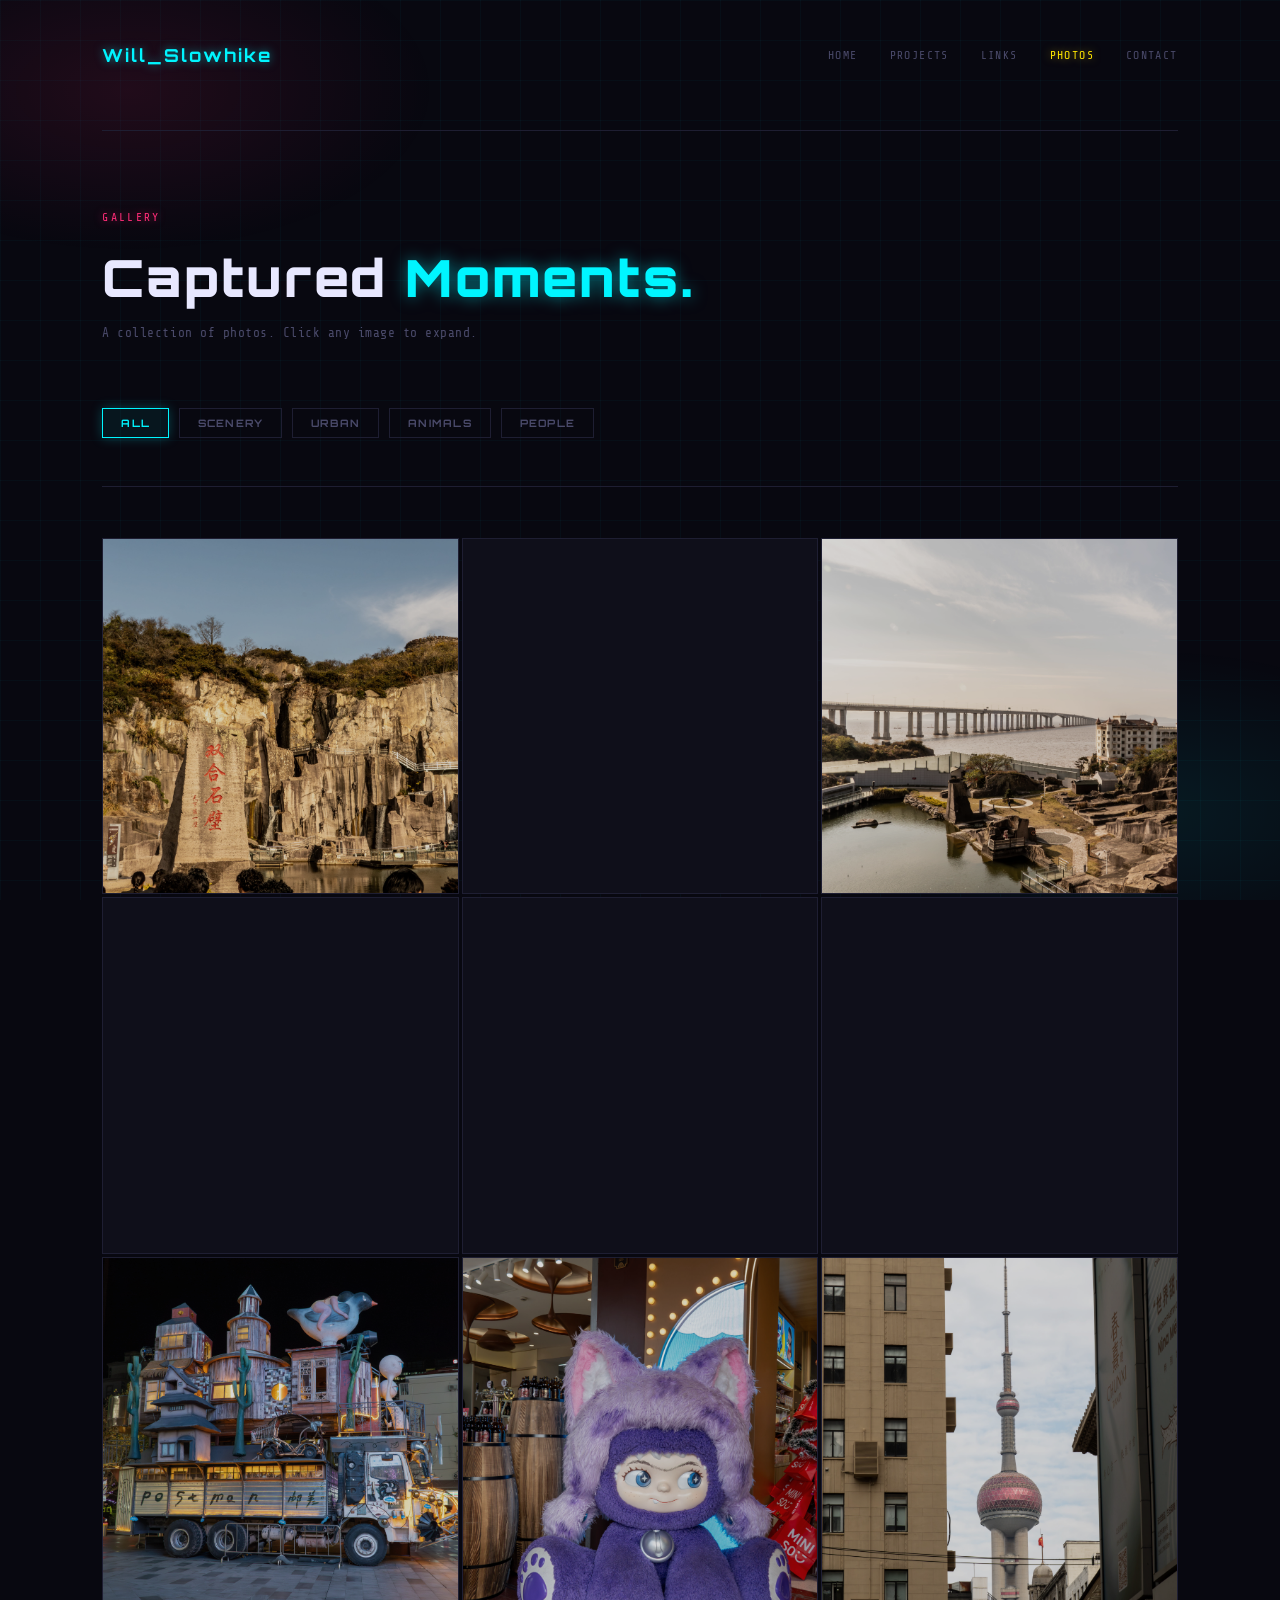
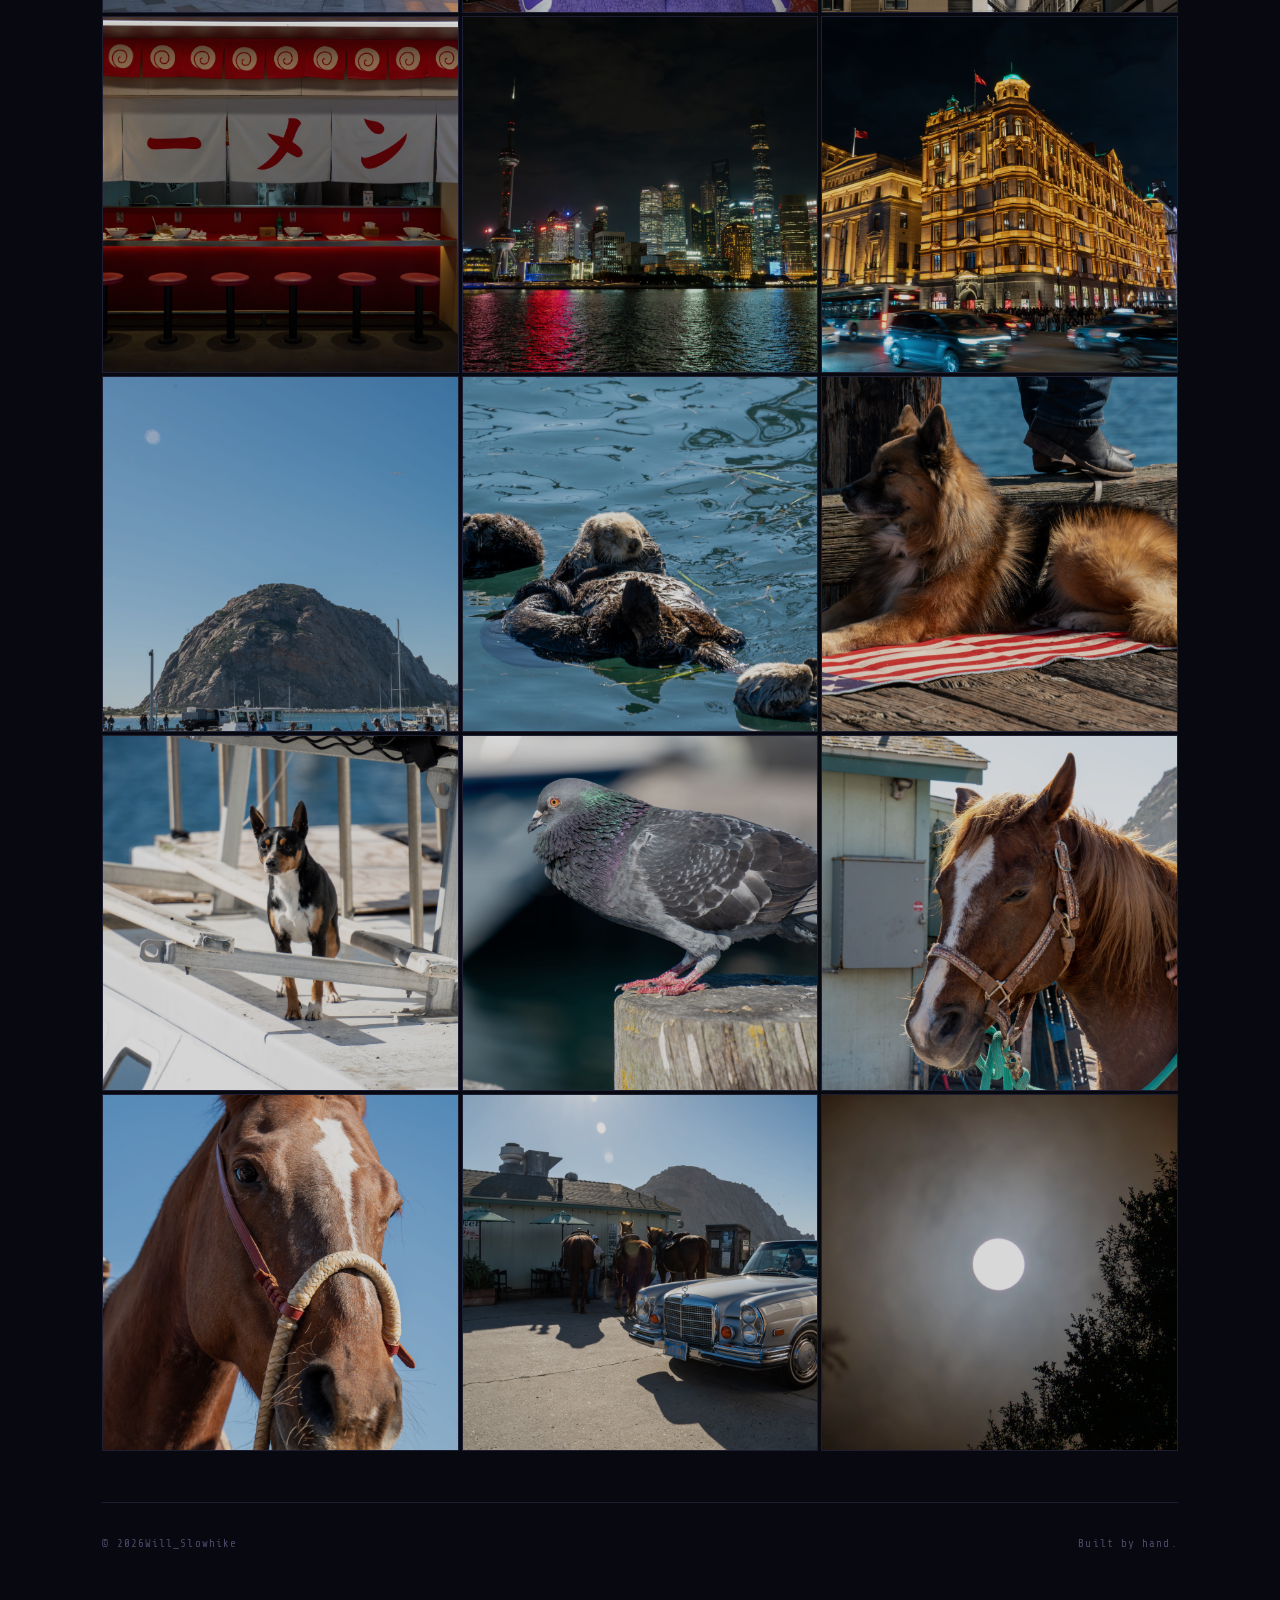
==== commit 6a7cc9d3: "Reorder 'People' filter button Move the "People" filter button so it appears after the "Animals" but" ====
--- a/photos.html
+++ b/photos.html
@@ -541,8 +541,9 @@
       <button class="filter-btn active" data-filter="all">All</button>
       <button class="filter-btn" data-filter="scenery">Scenery</button>
       <button class="filter-btn" data-filter="urban">Urban</button>
+      <button class="filter-btn" data-filter="animals">Animals</button>
       <button class="filter-btn" data-filter="people">People</button>
-      <button class="filter-btn" data-filter="animals">Animals</button>
+
 
     </div>
 
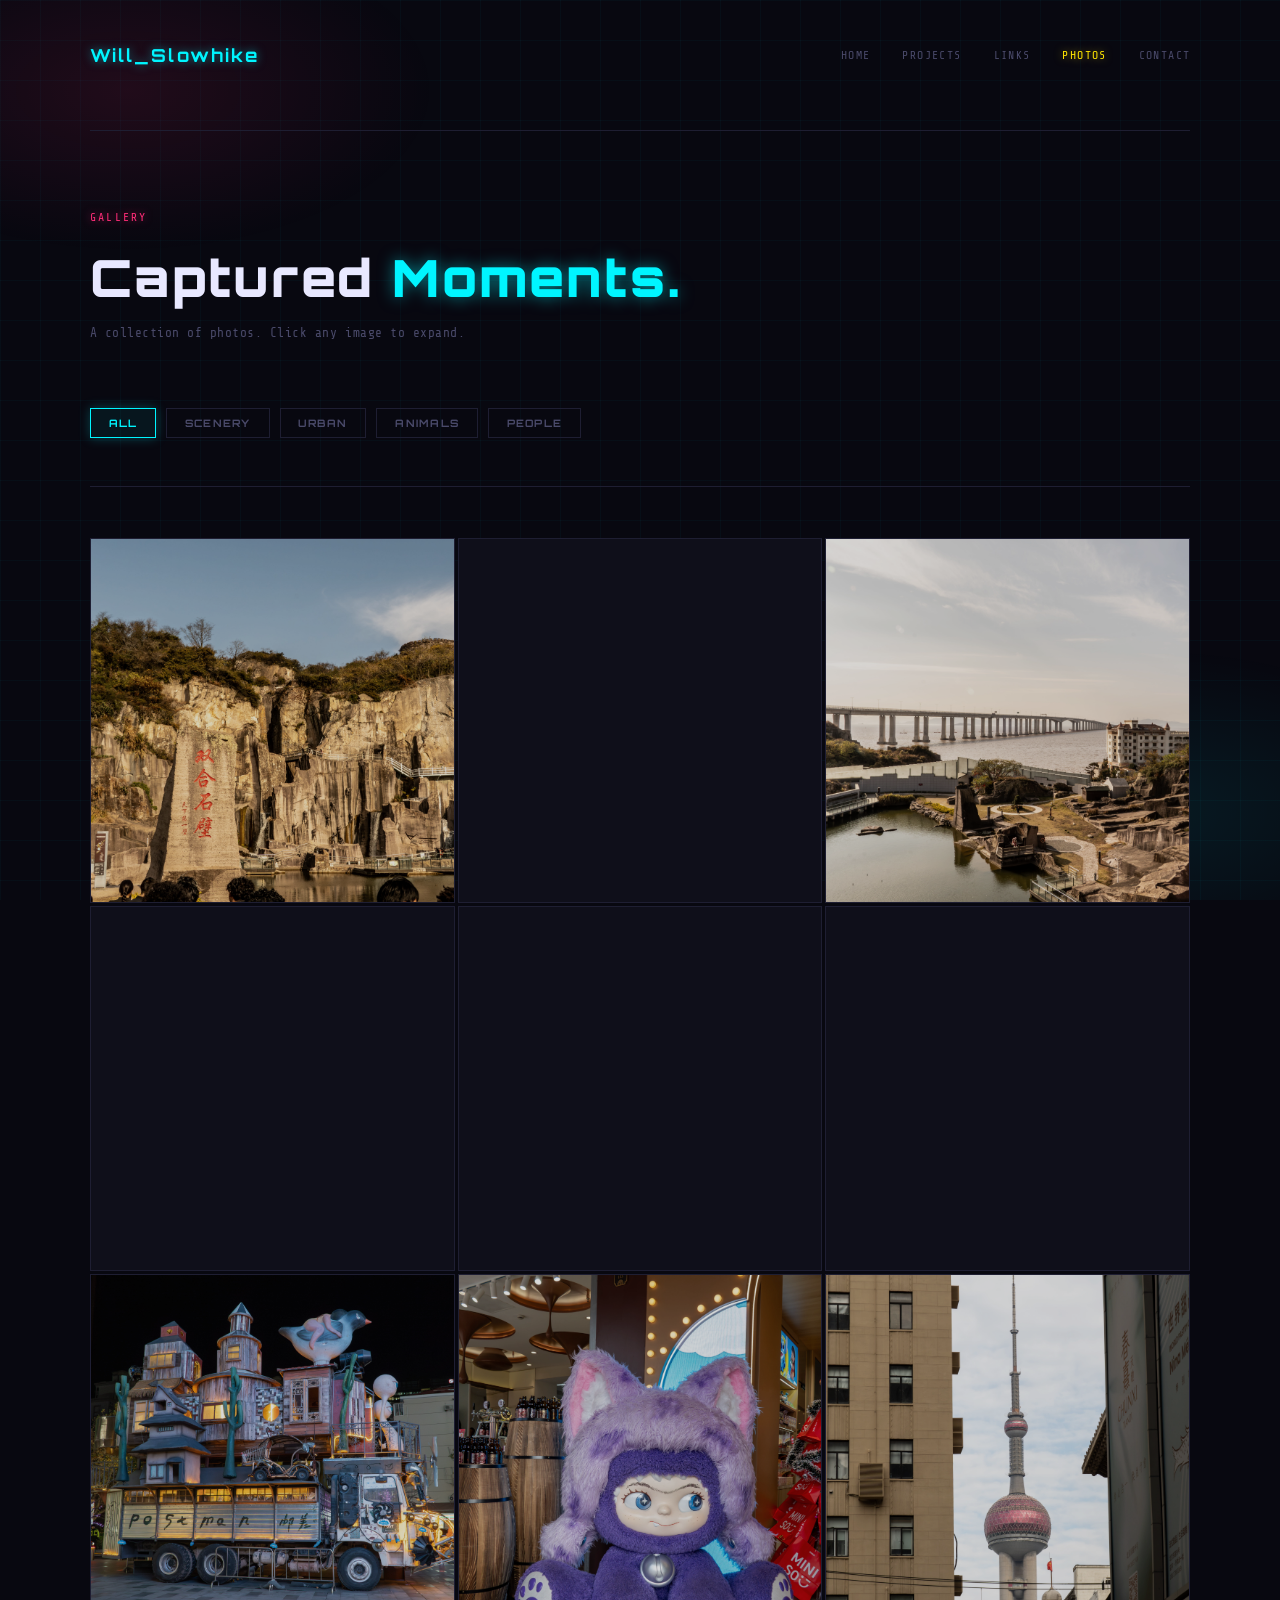
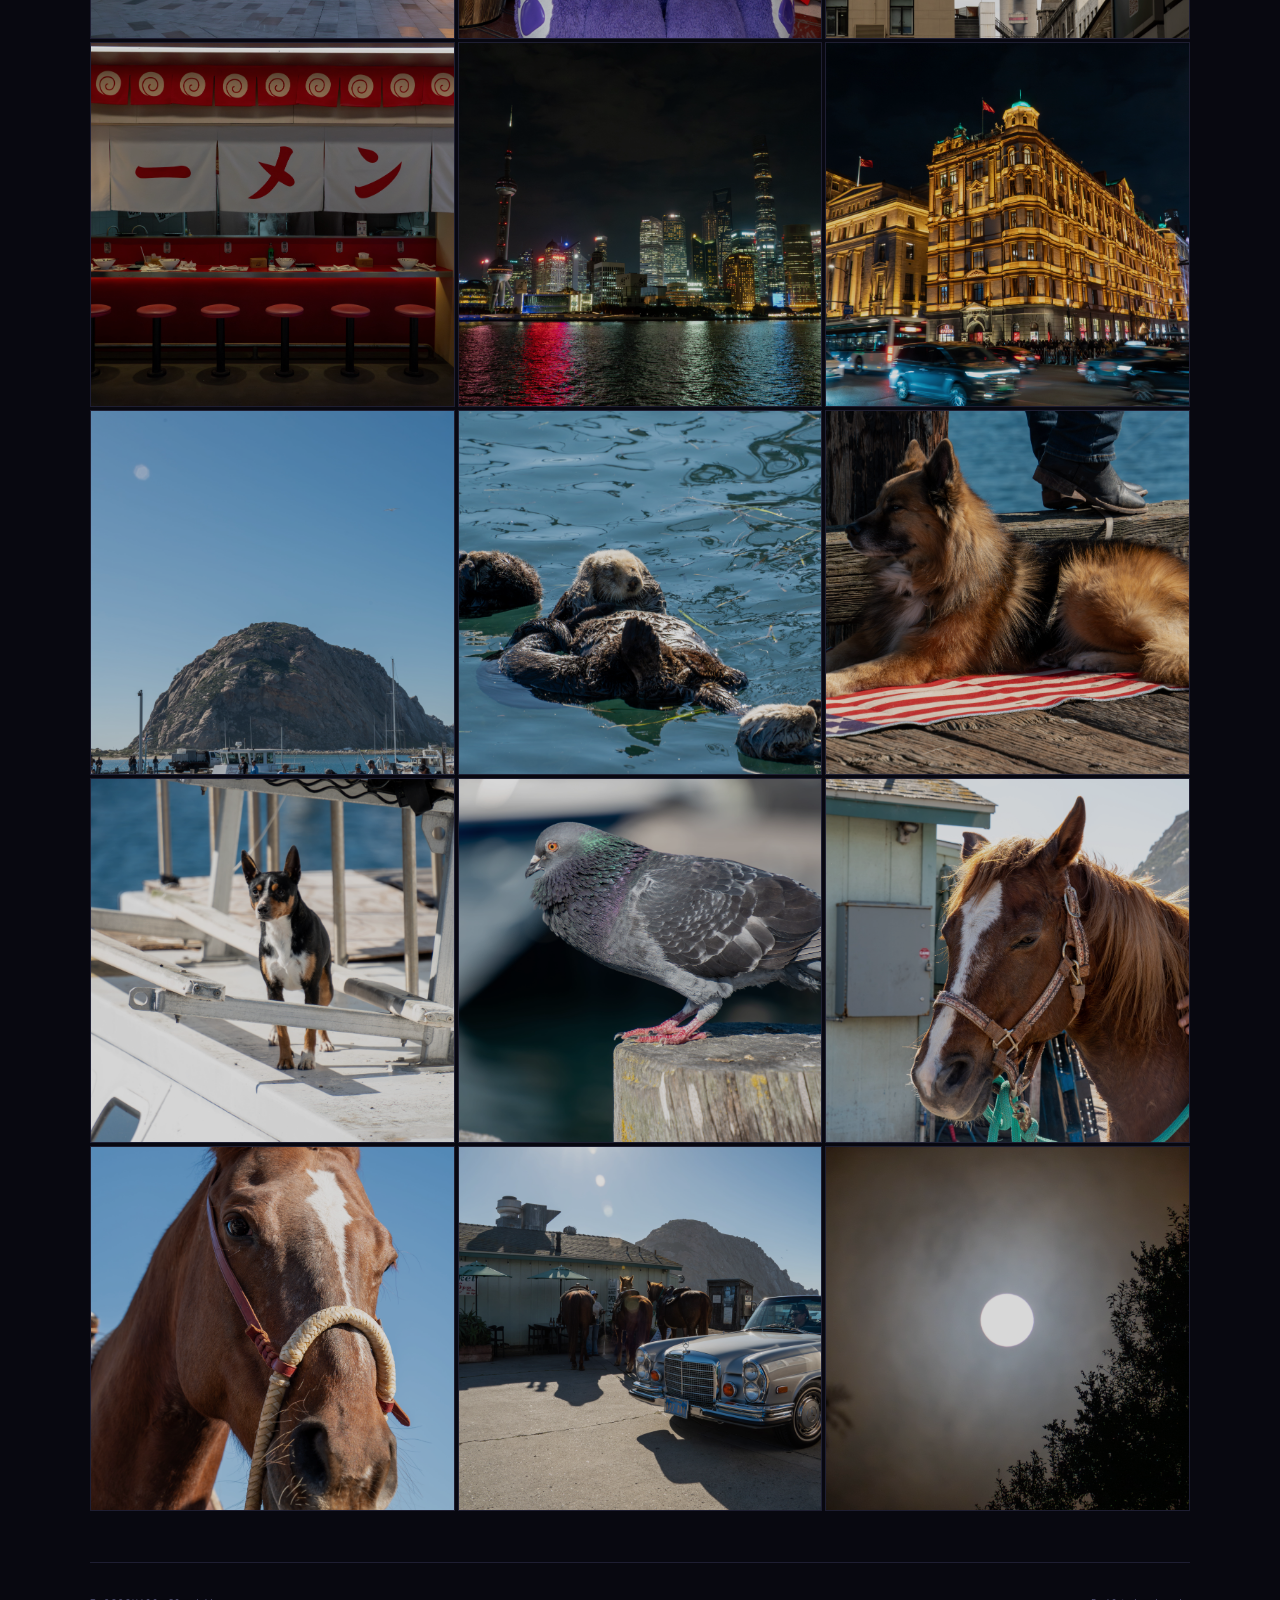
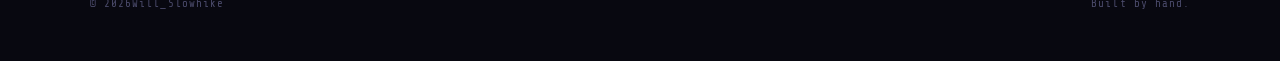
==== commit 78649866: "Update gallery layout and photo metadata Increase responsive layout and typography sizes in photos.h" ====
--- a/photos.html
+++ b/photos.html
@@ -7,6 +7,9 @@
   <link rel="preconnect" href="https://fonts.googleapis.com" />
   <link rel="preconnect" href="https://fonts.gstatic.com" crossorigin />
   <link href="https://fonts.googleapis.com/css2?family=Share+Tech+Mono&family=Orbitron:wght@400;700;900&display=swap" rel="stylesheet" />
+  <link rel="icon" href="favicon.ico" sizes="any" />
+  <link rel="icon" href="favicon-32.png" type="image/png" sizes="32x32" />
+  <link rel="apple-touch-icon" href="apple-touch-icon.png" />
   <style>
     *, *::before, *::after { box-sizing: border-box; margin: 0; padding: 0; }
 
@@ -66,7 +69,7 @@
 
     /* ── Layout ── */
     .site-wrapper {
-      max-width: clamp(700px, 90vw, 1300px);
+      max-width: clamp(800px, 92vw, 1800px);
       margin: 0 auto;
       padding: 0 clamp(16px, 3vw, 48px);
       position: relative;
@@ -86,7 +89,7 @@
 
     .nav-name {
       font-family: 'Orbitron', monospace;
-      font-size: clamp(14px, 1.4vw, 20px);
+      font-size: clamp(14px, 1.4vw, 26px);
       font-weight: 700;
       letter-spacing: 0.12em;
       color: var(--cyan);
@@ -96,14 +99,14 @@
 
     .nav-links {
       display: flex;
-      gap: clamp(16px, 2.5vw, 32px);
+      gap: clamp(16px, 2.5vw, 48px);
       list-style: none;
     }
 
     .nav-links a {
       color: var(--dim);
       text-decoration: none;
-      font-size: clamp(10px, 0.9vw, 13px);
+      font-size: clamp(10px, 0.9vw, 16px);
       letter-spacing: 0.12em;
       text-transform: uppercase;
       transition: color 0.2s, text-shadow 0.2s;
@@ -127,7 +130,7 @@
     }
 
     .page-label {
-      font-size: clamp(10px, 0.9vw, 13px);
+      font-size: clamp(10px, 0.9vw, 16px);
       letter-spacing: 0.2em;
       text-transform: uppercase;
       color: var(--pink);
@@ -137,7 +140,7 @@
 
     .page-header h1 {
       font-family: 'Orbitron', monospace;
-      font-size: clamp(24px, 4vw, 56px);
+      font-size: clamp(24px, 4vw, 72px);
       font-weight: 900;
       letter-spacing: 0.04em;
       color: var(--text);
@@ -152,7 +155,7 @@
     }
 
     .page-desc {
-      font-size: clamp(12px, 1vw, 15px);
+      font-size: clamp(12px, 1vw, 19px);
       color: var(--dim);
       letter-spacing: 0.04em;
     }
@@ -170,7 +173,7 @@
 
     .filter-btn {
       font-family: 'Orbitron', monospace;
-      font-size: clamp(9px, 0.8vw, 12px);
+      font-size: clamp(9px, 0.8vw, 15px);
       font-weight: 700;
       letter-spacing: 0.12em;
       text-transform: uppercase;
@@ -271,7 +274,7 @@
 
     .photo-title {
       font-family: 'Orbitron', monospace;
-      font-size: clamp(10px, 0.9vw, 13px);
+      font-size: clamp(10px, 0.9vw, 16px);
       font-weight: 700;
       letter-spacing: 0.1em;
       color: var(--text);
@@ -360,7 +363,7 @@
       top: 28px;
       right: 32px;
       font-family: 'Orbitron', monospace;
-      font-size: clamp(10px, 0.9vw, 13px);
+      font-size: clamp(10px, 0.9vw, 16px);
       font-weight: 700;
       letter-spacing: 0.12em;
       color: var(--dim);
@@ -467,7 +470,7 @@
       display: flex;
       justify-content: space-between;
       align-items: center;
-      font-size: clamp(10px, 0.85vw, 13px);
+      font-size: clamp(10px, 0.85vw, 17px);
       color: var(--dim);
       letter-spacing: 0.1em;
       opacity: 0;
@@ -523,8 +526,7 @@
         <li><a href="index.html#projects">Projects</a></li>
         <li><a href="index.html#links">Links</a></li>
         <li><a href="photos.html" class="active">Photos</a></li>
-        <li><a href="index.html#contact">Contact</a></li>
-
+        <li><a href="Contact/contact.html">Contact</a></li>
       </ul>
     </nav>
 
@@ -563,7 +565,7 @@
       </div>
       <!-- Photo 2 -->
       <div class="photo-item" data-category="scenery" data-title="Your Title" data-date="December 18, 2025"
-           data-aperture="f/2.8" data-shutter="1/500s" data-iso="ISO 100" data-focal="50mm" data-camera="Sony A6100 · Tamron 18-300mm F3.5-6.3 Di III-A">
+           data-aperture="f/18" data-shutter="1/125s" data-iso="ISO 400" data-focal="30mm" data-camera="Sony A6100 · Tamron 18-300mm F3.5-6.3 Di III-A">
         <img src="A6100 Photos/DSC0864.jpg" alt="Your Title" loading="lazy" />
         <div class="photo-overlay">
           <p class="photo-title">Your Title</p>
@@ -572,7 +574,7 @@
       </div>
       <!-- Photo 3 -->
       <div class="photo-item" data-category="scenery" data-title="Your Title" data-date="December 18, 2025"
-           data-aperture="f/2.8" data-shutter="1/500s" data-iso="ISO 100" data-focal="50mm" data-camera="Sony A6100 · Tamron 18-300mm F3.5-6.3 Di III-A">
+           data-aperture="f/22" data-shutter="1/125s" data-iso="ISO 500" data-focal="18mm" data-camera="Sony A6100 · Tamron 18-300mm F3.5-6.3 Di III-A">
         <img src="A6100 Photos/DSC0869.jpg" alt="Your Title" loading="lazy" />
         <div class="photo-overlay">
           <p class="photo-title">Your Title</p>
@@ -581,7 +583,7 @@
       </div>
       <!-- Photo 4 -->
       <div class="photo-item" data-category="scenery" data-title="Your Title" data-date="December 18, 2025"
-           data-aperture="f/2.8" data-shutter="1/500s" data-iso="ISO 100" data-focal="50mm" data-camera="Sony A6100 · Tamron 18-300mm F3.5-6.3 Di III-A">
+           data-aperture="f/22" data-shutter="1/250s" data-iso="ISO 800" data-focal="38mm" data-camera="Sony A6100 · Tamron 18-300mm F3.5-6.3 Di III-A">
         <img src="A6100 Photos/DSC0901.jpg" alt="Your Title" loading="lazy" />
         <div class="photo-overlay">
           <p class="photo-title">Your Title</p>
@@ -590,7 +592,7 @@
       </div>
       <!-- Photo 5 -->
       <div class="photo-item" data-category="scenery" data-title="Your Title" data-date="December 19, 2025"
-           data-aperture="f/2.8" data-shutter="1/500s" data-iso="ISO 100" data-focal="50mm" data-camera="Sony A6100 · Tamron 18-300mm F3.5-6.3 Di III-A">
+           data-aperture="f/5.6" data-shutter="1/160s" data-iso="ISO 200" data-focal="28mm" data-camera="Sony A6100 · Tamron 18-300mm F3.5-6.3 Di III-A">
         <img src="A6100 Photos/DSC0944.jpg" alt="Your Title" loading="lazy" />
         <div class="photo-overlay">
           <p class="photo-title">Your Title</p>
@@ -599,7 +601,7 @@
       </div>
       <!-- Photo 6 -->
       <div class="photo-item" data-category="scenery" data-title="Your Title" data-date="December 19, 2025"
-           data-aperture="f/2.8" data-shutter="1/500s" data-iso="ISO 100" data-focal="50mm" data-camera="Sony A6100 · Tamron 18-300mm F3.5-6.3 Di III-A">
+           data-aperture="f/9" data-shutter="1/250s" data-iso="ISO 100" data-focal="70mm" data-camera="Sony A6100 · Tamron 18-300mm F3.5-6.3 Di III-A">
         <img src="A6100 Photos/DSC0957.jpg" alt="Your Title" loading="lazy" />
         <div class="photo-overlay">
           <p class="photo-title">Your Title</p>
@@ -608,7 +610,7 @@
       </div>
       <!-- Photo 7 -->
       <div class="photo-item" data-category="urban" data-title="Your Title" data-date="December 21, 2025"
-           data-aperture="f/2.8" data-shutter="1/500s" data-iso="ISO 100" data-focal="50mm" data-camera="Sony A6100 · Tamron 18-300mm F3.5-6.3 Di III-A">
+           data-aperture="f/5" data-shutter="1/125s" data-iso="ISO 4000" data-focal="18mm" data-camera="Sony A6100 · Tamron 18-300mm F3.5-6.3 Di III-A">
         <img src="A6100 Photos/DSC1054.jpg" alt="Your Title" loading="lazy" />
         <div class="photo-overlay">
           <p class="photo-title">Your Title</p>
@@ -617,7 +619,7 @@
       </div>
       <!-- Photo 8 -->
       <div class="photo-item" data-category="urban" data-title="Your Title" data-date="December 21, 2025"
-           data-aperture="f/2.8" data-shutter="1/500s" data-iso="ISO 100" data-focal="50mm" data-camera="Sony A6100 · Tamron 18-300mm F3.5-6.3 Di III-A">
+           data-aperture="f/7.1" data-shutter="1/200s" data-iso="ISO 400" data-focal="18mm" data-camera="Sony A6100 · Tamron 18-300mm F3.5-6.3 Di III-A">
         <img src="A6100 Photos/DSC1091.jpg" alt="Your Title" loading="lazy" />
         <div class="photo-overlay">
           <p class="photo-title">Your Title</p>
@@ -626,7 +628,7 @@
       </div>
       <!-- Photo 9 -->
       <div class="photo-item" data-category="urban" data-title="Shanghai Tower" data-date="2025"
-           data-aperture="f/2.8" data-shutter="1/500s" data-iso="ISO 100" data-focal="50mm" data-camera="Sony A6100 · Tamron 18-300mm F3.5-6.3 Di III-A">
+           data-aperture="f/11" data-shutter="1/200s" data-iso="ISO 200" data-focal="76mm" data-camera="Sony A6100 · Tamron 18-300mm F3.5-6.3 Di III-A">
         <img src="A6100 Photos/DSC1140.jpg" alt="Shanghai Tower" loading="lazy" />
         <div class="photo-overlay">
           <p class="photo-title">Shanghai Tower</p>
@@ -635,16 +637,16 @@
       </div>
       <!-- Photo 10 -->
       <div class="photo-item" data-category="urban" data-title="Your Title" data-date="December 22, 2025"
-           data-aperture="f/2.8" data-shutter="1/500s" data-iso="ISO 100" data-focal="50mm" data-camera="Sony A6100 · Tamron 18-300mm F3.5-6.3 Di III-A">
-        <img src="A6100 Photos/DSC1178.jpg" alt="Your Title" loading="lazy" />
-        <div class="photo-overlay">
-          <p class="photo-title">Your Title</p>
+           data-aperture="f/7.1" data-shutter="1/400s" data-iso="ISO 2000" data-focal="18mm" data-camera="Sony A6100 · Tamron 18-300mm F3.5-6.3 Di III-A">
+        <img src="A6100 Photos/DSC1178.jpg" alt="Naruto Pop-Up Restaurant" loading="lazy" />
+        <div class="photo-overlay">
+          <p class="photo-title">Naruto Pop-Up Restaurant</p>
           <p class="photo-meta">December 22, 2025 · Urban</p>
         </div>
       </div>
       <!-- Photo 11 -->
       <div class="photo-item" data-category="urban" data-title="The Bund @ Shanghai" data-date="December 22, 2025"
-           data-aperture="f/2.8" data-shutter="1/500s" data-iso="ISO 100" data-focal="50mm" data-camera="Sony A6100 · Tamron 18-300mm F3.5-6.3 Di III-A">
+           data-aperture="f/6.3" data-shutter="1/15s" data-iso="ISO 4000" data-focal="18mm" data-camera="Sony A6100 · Tamron 18-300mm F3.5-6.3 Di III-A">
         <img src="A6100 Photos/DSC1241.jpg" alt="The Bund @ Shanghai" loading="lazy" />
         <div class="photo-overlay">
           <p class="photo-title">The Bund @ Shanghai</p>
@@ -653,7 +655,7 @@
       </div>
       <!-- Photo 12 -->
       <div class="photo-item" data-category="urban" data-title="The Bund @ Shanghai" data-date="December 22, 2025"
-           data-aperture="f/2.8" data-shutter="1/500s" data-iso="ISO 100" data-focal="50mm" data-camera="Sony A6100 · Tamron 18-300mm F3.5-6.3 Di III-A">
+           data-aperture="f/8" data-shutter="1/20s" data-iso="ISO 3200" data-focal="18mm" data-camera="Sony A6100 · Tamron 18-300mm F3.5-6.3 Di III-A">
         <img src="A6100 Photos/DSC1261.jpg" alt="The Bund @ Shanghai" loading="lazy" />
         <div class="photo-overlay">
           <p class="photo-title">The Bund @ Shanghai</p>
@@ -662,7 +664,7 @@
       </div>
       <!-- Photo 13 -->
       <div class="photo-item" data-category="Scenery" data-title="Docks @ Morro Bay Pier" data-date="March 08, 2026"
-           data-aperture="f/2.8" data-shutter="1/500s" data-iso="ISO 100" data-focal="50mm" data-camera="Sony A6700 · Tamron 18-300mm F3.5-6.3 Di III-A">
+           data-aperture="f/22" data-shutter="1/40s" data-iso="ISO 100" data-focal="34mm" data-camera="Sony A6700 · Tamron 18-300mm F3.5-6.3 Di III-A">
         <img src="A6700 Photos/A670054.jpg" alt="Docks @ Morro Bay Pier" loading="lazy" />
         <div class="photo-overlay">
           <p class="photo-title">Docks @ Morro Bay Pier</p>
@@ -671,7 +673,7 @@
       </div>
       <!-- Photo 14 -->
       <div class="photo-item" data-category="animals" data-title="Sea Otters @ Morro Bay Pier" data-date="March 08, 2026"
-           data-aperture="f/2.8" data-shutter="1/500s" data-iso="ISO 100" data-focal="50mm" data-camera="Sony A6700 · Tamron 18-300mm F3.5-6.3 Di III-A">
+           data-aperture="f/9" data-shutter="1/500s" data-iso="ISO 320" data-focal="300mm" data-camera="Sony A6700 · Tamron 18-300mm F3.5-6.3 Di III-A">
         <img src="A6700 Photos/A670061.jpg" alt="Sea Otters @ Morro Bay Pier" loading="lazy" />
         <div class="photo-overlay">
           <p class="photo-title">Sea Otters @ Morro Bay Pier</p>
@@ -680,7 +682,7 @@
       </div>
       <!-- Photo 15 -->
       <div class="photo-item" data-category="animals" data-title="Dog @ Morro Bay Pier" data-date="March 08, 2026"
-           data-aperture="f/2.8" data-shutter="1/500s" data-iso="ISO 100" data-focal="50mm" data-camera="Sony A6700 · Tamron 18-300mm F3.5-6.3 Di III-A">
+           data-aperture="f/9" data-shutter="1/500s" data-iso="ISO 400" data-focal="163mm" data-camera="Sony A6700 · Tamron 18-300mm F3.5-6.3 Di III-A">
         <img src="A6700 Photos/A670063.jpg" alt="Dog @ Morro Bay Pier" loading="lazy" />
         <div class="photo-overlay">
           <p class="photo-title">Dog @ Morro Bay Pier</p>
@@ -690,7 +692,7 @@
 
 
       <div class="photo-item" data-category="animals" data-title="Dog @ Morro Bay Pier" data-date="March 08, 2026"
-           data-aperture="f/2.8" data-shutter="1/500s" data-iso="ISO 100" data-focal="50mm" data-camera="Sony A6700 · Tamron 18-300mm F3.5-6.3 Di III-A">
+           data-aperture="f/6.3" data-shutter="1/250s" data-iso="ISO 100" data-focal="300mm" data-camera="Sony A6700 · Tamron 18-300mm F3.5-6.3 Di III-A">
         <img src="A6700 Photos/A670081.jpg" alt="Dog @ Morro Bay Pier" loading="lazy" />
         <div class="photo-overlay">
           <p class="photo-title">Docks @ Morro Bay Pier</p>
@@ -700,7 +702,7 @@
 
 
       <div class="photo-item" data-category="animals" data-title="Pigeon @ Morro Bay Pier" data-date="March 08, 2026"
-           data-aperture="f/2.8" data-shutter="1/500s" data-iso="ISO 100" data-focal="50mm" data-camera="Sony A6700 · Tamron 18-300mm F3.5-6.3 Di III-A">
+           data-aperture="f/6.3" data-shutter="1/ 250s" data-iso="ISO 100" data-focal="250mm" data-camera="Sony A6700 · Tamron 18-300mm F3.5-6.3 Di III-A">
         <img src="A6700 Photos/A670088.jpg" alt="Pigeon @ Morro Bay Pier" loading="lazy" />
         <div class="photo-overlay">
           <p class="photo-title">Pigeon @ Morro Bay Pier</p>
@@ -710,7 +712,7 @@
 
 
       <div class="photo-item" data-category="animals" data-title="Horse @ Morro Bay Pier" data-date="March 08, 2026"
-           data-aperture="f/2.8" data-shutter="1/500s" data-iso="ISO 100" data-focal="50mm" data-camera="Sony A6700 · Tamron 18-300mm F3.5-6.3 Di III-A">
+           data-aperture="f/8" data-shutter="1/250s" data-iso="ISO 100" data-focal="42mm" data-camera="Sony A6700 · Tamron 18-300mm F3.5-6.3 Di III-A">
         <img src="A6700 Photos/A670107.jpg" alt="Horse @ Morro Bay Pier" loading="lazy" />
         <div class="photo-overlay">
           <p class="photo-title">Horse @ Morro Bay Pier</p>
@@ -720,7 +722,7 @@
 
       
       <div class="photo-item" data-category="animals" data-title="Horse @ Morro Bay Pier" data-date="March 08, 2026"
-           data-aperture="f/2.8" data-shutter="1/500s" data-iso="ISO 100" data-focal="50mm" data-camera="Sony A6700 · Tamron 18-300mm F3.5-6.3 Di III-A">
+           data-aperture="f/5.6" data-shutter="1/200s" data-iso="ISO 100" data-focal="49mm" data-camera="Sony A6700 · Tamron 18-300mm F3.5-6.3 Di III-A">
         <img src="A6700 Photos/A670118.jpg" alt="Horse @ Morro Bay Pier" loading="lazy" />
         <div class="photo-overlay">
           <p class="photo-title">Horse @ Morro Bay Pier</p>
@@ -729,7 +731,7 @@
       </div>
 
       <div class="photo-item" data-category="scenery" data-title="Car @ Morro Bay Pier" data-date="March 08, 2026"
-           data-aperture="f/2.8" data-shutter="1/500s" data-iso="ISO 100" data-focal="50mm" data-camera="Sony A6700 · Tamron 18-300mm F3.5-6.3 Di III-A">
+           data-aperture="f/10" data-shutter="1/200s" data-iso="ISO 100" data-focal="18mm" data-camera="Sony A6700 · Tamron 18-300mm F3.5-6.3 Di III-A">
         <img src="A6700 Photos/A670125.jpg" alt="Car @ Morro Bay Pier" loading="lazy" />
         <div class="photo-overlay">
           <p class="photo-title">Car @ Morro Bay Pier</p>
@@ -737,12 +739,12 @@
         </div>
       </div>
 
-      <div class="photo-item" data-category="scenery" data-title="Moon" data-date="March 08, 2026"
-           data-aperture="f/2.8" data-shutter="1/500s" data-iso="ISO 100" data-focal="50mm" data-camera="Sony A6700 · Tamron 18-300mm F3.5-6.3 Di III-A">
+      <div class="photo-item" data-category="scenery" data-title="Moon" data-date="March 02, 2026"
+           data-aperture="f/6.3" data-shutter="1/80s" data-iso="ISO 3200" data-focal="227mm" data-camera="Sony A6700 · Tamron 18-300mm F3.5-6.3 Di III-A">
         <img src="A6700 Photos/DSC0016.jpg" alt="Moon" loading="lazy" />
         <div class="photo-overlay">
           <p class="photo-title">Moon</p>
-          <p class="photo-meta">March 08, 2026 · Scenery</p>
+          <p class="photo-meta">March 02, 2026 · Scenery</p>
         </div>
       </div>
       <!-- Add more photos above this line -->
